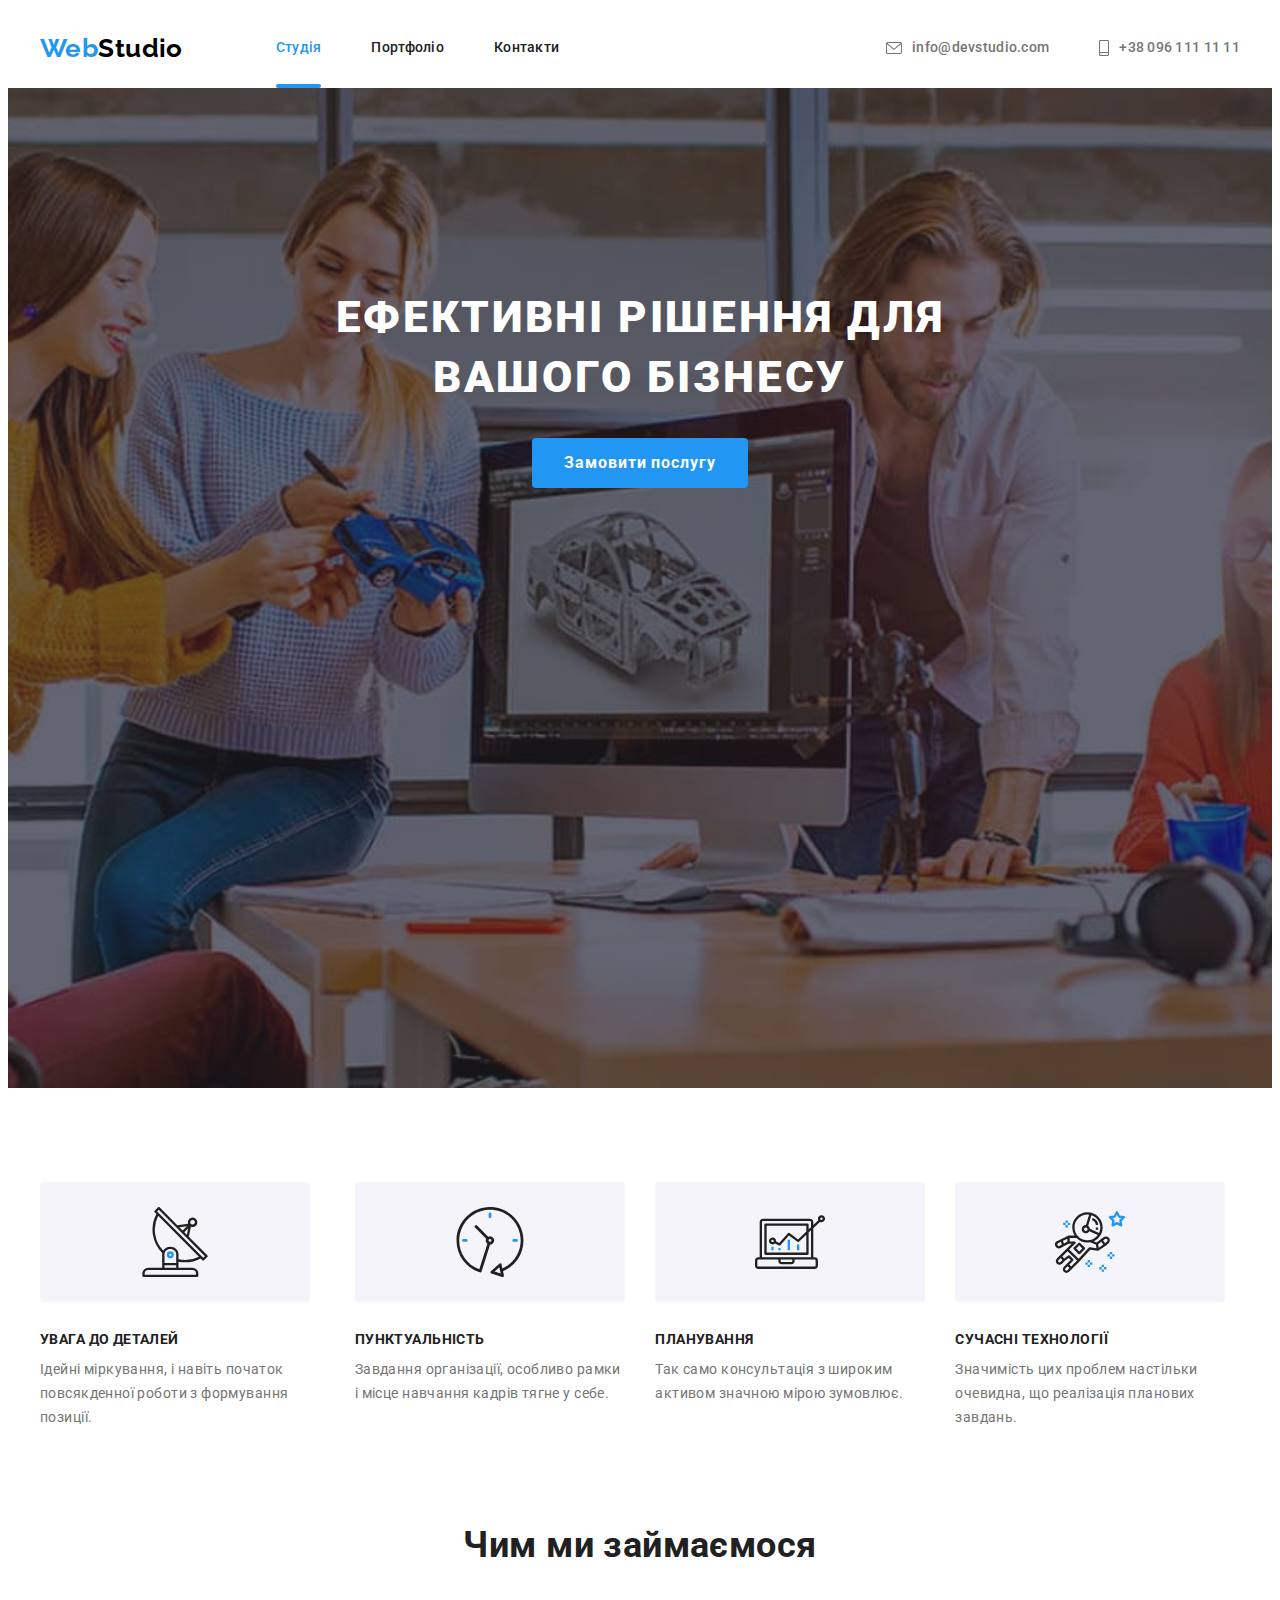
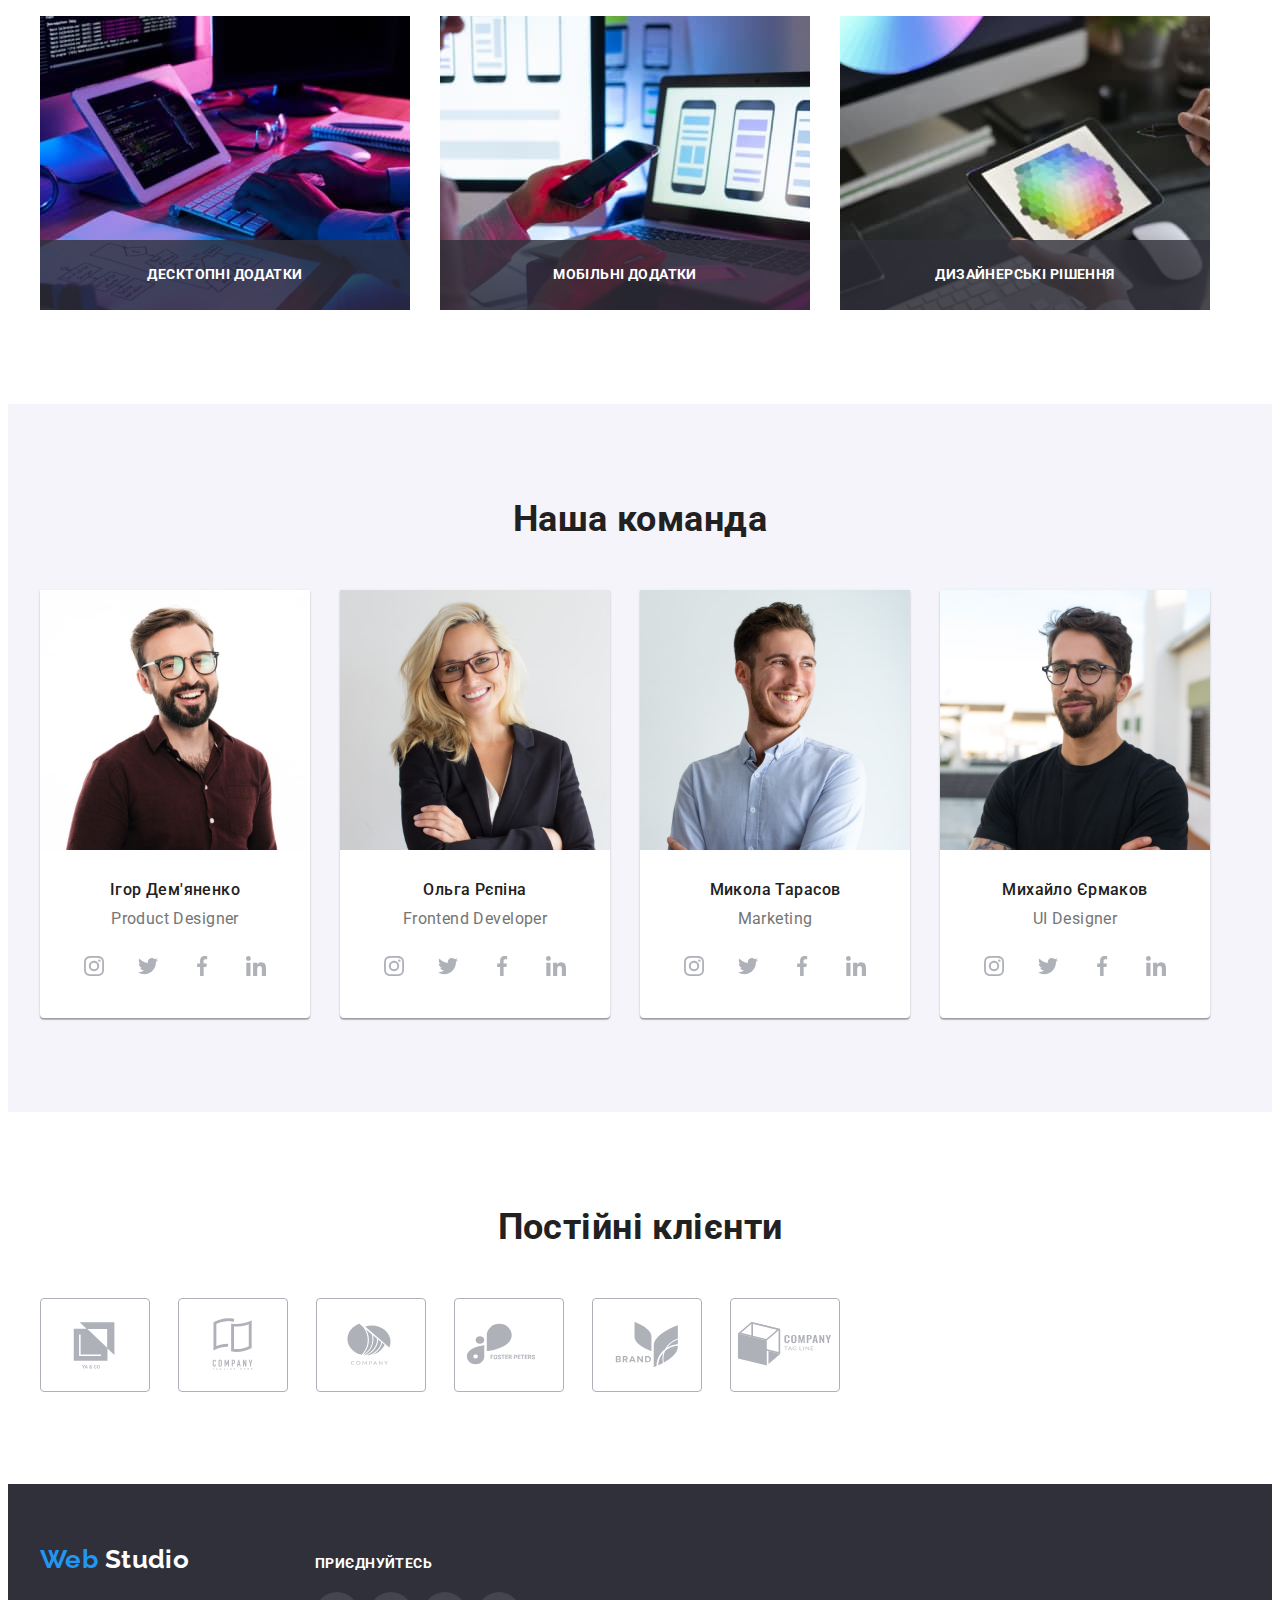
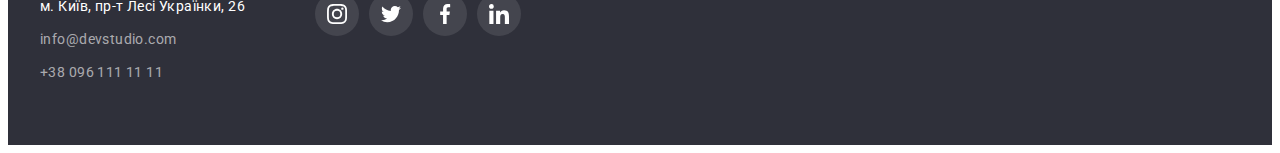
==== index.html @ 70188c2d "Initial commit" ====
<!DOCTYPE html>
<html lang="uk">
	<head>
		<meta charset="UTF-8" />
		<meta http-equiv="X-UA-Compatible" content="IE=edge" />
		<meta name="viewport" content="width=device-width, initial-scale=1.0" />
		<title>Web Studio</title>
		<link rel="preconnect" href="https://fonts.googleapis.com" />
		<link rel="preconnect" href="https://fonts.gstatic.com" crossorigin />
		<link
			href="https://fonts.googleapis.com/css2?family=Raleway:wght@700&family=Roboto:wght@400;500;700;900&display=swap"
			rel="stylesheet"
		/>
		<link
			rel="stylesheet"
			href="https://cdnjs.cloudflare.com/ajax/libs/modern-normalize/1.1.0/modern-normalize.min.css"
			integrity="sha512-wpPYUAdjBVSE4KJnH1VR1HeZfpl1ub8YT/NKx4PuQ5NmX2tKuGu6U/JRp5y+Y8XG2tV+wKQpNHVUX03MfMFn9Q=="
			crossorigin="anonymous"
			referrerpolicy="no-referrer"
		/>
		<link href="./css/styles.css" rel="stylesheet" />
	</head>

	<body class="site-body">
		<header class="header">
			<div class="container">
				<nav class="header-navigation">
					<a class="link header-logo" href="./index.html">
						<span class="logo-accent">Web</span>Studio</a
					>

					<ul class="list header-list">
						<li class="header-item">
							<a class="link header-link current" href="./index.html">Студія</a>
						</li>
						<li class="header-item">
							<a class="link header-link" href="./portfolio.html">Портфоліо</a>
						</li>
						<li class="header-item">
							<a class="link header-link" href="#">Контакти</a>
						</li>
					</ul>
				</nav>

				<ul class="list contacts-list">
					<li class="contacts-item">
						<a class="link header-contacts" href="mailto:info@devstudio.com">
							<svg class="header-icon" width="16" height="12">
								<use class="icon-envelope" href="./images/sprite.svg#envelope"></use>
							</svg>
							info@devstudio.com
						</a>
					</li>
					<li class="contacts-item">
						<a class="link header-contacts" href="tel:+380961111111">
							<svg class="header-icon" width="10" height="16">
								<use class="icon-smartphone" href="./images/sprite.svg#smartphone"></use>
							</svg>
							+38 096 111 11 11
						</a>
					</li>
				</ul>
			</div>
		</header>

		<main>
			<!-- hero -->
			<section class="hero hero-overlay">
				<div class="container">
					<h1 class="hero-title">
						Ефективні рішення для <br />
						вашого бізнесу
					</h1>
					<button class="hero-btn" type="button" data-modal-open>Замовити послугу</button>
				</div>
			</section>

			<!-- features -->
			<section class="section">
				<div class="container">
					<h2 class="section-title visually-hidden">Наші особливості</h2>
					<ul class="list features-list">
						<li class="feature item">
							<div class="icon-wrap">
								<svg class="features-icon" width="70" height="70">
									<use class="icon-antenna" href="./images/sprite.svg#antenna"></use>
								</svg>
							</div>
							<h3 class="features-title">Увага до деталей</h3>
							<p class="features-text">
								Ідейні міркування, і навіть початок повсякденної роботи з формування позиції.
							</p>
						</li>
						<li class="feature item">
							<div class="icon-wrap">
								<svg class="features-icon" width="70" height="70">
									<use class="icon-clock" href="./images/sprite.svg#clock"></use>
								</svg>
							</div>
							<h3 class="features-title">Пунктуальність</h3>
							<p class="features-text">
								Завдання організації, особливо рамки і місце навчання кадрів тягне у себе.
							</p>
						</li>
						<li class="feature item">
							<div class="icon-wrap">
								<svg class="features-icon" width="70" height="70">
									<use class="icon-diagram" href="./images/sprite.svg#diagram"></use>
								</svg>
							</div>
							<h3 class="features-title">Планування</h3>
							<p class="features-text">
								Так само консультація з широким активом значною мірою зумовлює.
							</p>
						</li>
						<li class="feature item">
							<div class="icon-wrap">
								<svg class="features-icon" width="70" height="70">
									<use class="icon-astronaut" href="./images/sprite.svg#astronaut"></use>
								</svg>
							</div>
							<h3 class="features-title">Сучасні технології</h3>
							<p class="features-text">
								Значимість цих проблем настільки очевидна, що реалізація планових завдань.
							</p>
						</li>
					</ul>
				</div>
			</section>

			<!-- what do we do -->
			<section class="section section-services">
				<div class="container">
					<h2 class="section-title">Чим ми займаємося</h2>
					<ul class="list services-list">
						<li class="item services-item">
							<img src="./images/img1.jpg" alt="Програміст працює за комп'ютером" width="370" />
							<p class="services-text">Десктопні додатки</p>
						</li>
						<li class="item services-item">
							<img
								src="./images/img2.jpg"
								alt="Людина тримає телефон у руці і дивиться у ноутбук"
								width="370"
							/>
							<p class="services-text">Мобільні додатки</p>
						</li>
						<li class="item services-item">
							<img
								src="./images/img3.jpg"
								alt="Людина тримає планшет у руці і вибирає колір на палітрі кольорів"
								width="370"
							/>
							<p class="services-text">Дизайнерські рішення</p>
						</li>
					</ul>
				</div>
			</section>

			<!-- our team -->
			<section class="section section-team">
				<div class="container">
					<h2 class="section-title">Наша команда</h2>
					<ul class="list team-cards">
						<li class="item team-card">
							<img src="./images/img4.jpg" alt="Усміхнений хлопець в окулярах" width="270" />
							<div class="card-text">
								<h3 class="card-name">Ігор Дем'яненко</h3>
								<p class="card-description" lang="en">Product Designer</p>
								<ul class="list social-links">
									<li class="social-link-item">
										<a
											class="link team-social-link"
											href=""
											target="_blank"
											rel="noreferrer noopener nofollow"
										>
											<svg class="team-icon" aria-label="Instagram" width="20" height="20">
												<use class="icon-instagram" href="./images/sprite.svg#instagram"></use>
											</svg>
										</a>
									</li>
									<li class="social-link-item">
										<a
											class="link team-social-link"
											href=""
											target="_blank"
											rel="noreferrer noopener nofollow"
										>
											<svg class="team-icon" aria-label="Twitter" width="20" height="20">
												<use class="icon-twitter" href="./images/sprite.svg#twitter"></use>
											</svg>
										</a>
									</li>
									<li class="social-link-item">
										<a
											class="link team-social-link"
											href=""
											target="_blank"
											rel="noreferrer noopener nofollow"
										>
											<svg class="team-icon" aria-label="Facebook" width="20" height="20">
												<use class="icon-facebook" href="./images/sprite.svg#facebook"></use>
											</svg>
										</a>
									</li>
									<li class="social-link-item">
										<a
											class="link team-social-link"
											href=""
											target="_blank"
											rel="noreferrer noopener nofollow"
										>
											<svg class="team-icon" aria-label="LinkedIn" width="20" height="20">
												<use class="icon-linkedin" href="./images/sprite.svg#linkedin"></use>
											</svg>
										</a>
									</li>
								</ul>
							</div>
						</li>

						<li class="item team-card">
							<img src="./images/img5.jpg" alt="Усміхнена дівчина в окулярах" width="270" />
							<div class="card-text">
								<h3 class="card-name">Ольга Рєпіна</h3>
								<p class="card-description" lang="en">Frontend Developer</p>
								<ul class="list social-links">
									<li class="social-link-item">
										<a
											class="link team-social-link"
											href=""
											target="_blank"
											rel="noreferrer noopener nofollow"
										>
											<svg class="team-icon" aria-label="Instagram" width="20" height="20">
												<use class="icon-instagram" href="./images/sprite.svg#instagram"></use>
											</svg>
										</a>
									</li>
									<li class="social-link-item">
										<a
											class="link team-social-link"
											href=""
											target="_blank"
											rel="noreferrer noopener nofollow"
										>
											<svg class="team-icon" aria-label="Twitter" width="20" height="20">
												<use class="icon-twitter" href="./images/sprite.svg#twitter"></use>
											</svg>
										</a>
									</li>
									<li class="social-link-item">
										<a
											class="link team-social-link"
											href=""
											target="_blank"
											rel="noreferrer noopener nofollow"
										>
											<svg class="team-icon" aria-label="Facebook" width="20" height="20">
												<use class="icon-facebook" href="./images/sprite.svg#facebook"></use>
											</svg>
										</a>
									</li>
									<li class="social-link-item">
										<a
											class="link team-social-link"
											href=""
											target="_blank"
											rel="noreferrer noopener nofollow"
										>
											<svg class="team-icon" aria-label="LinkedIn" width="20" height="20">
												<use class="icon-linkedin" href="./images/sprite.svg#linkedin"></use>
											</svg>
										</a>
									</li>
								</ul>
							</div>
						</li>

						<li class="item team-card">
							<img src="./images/img6.jpg" alt="Усміхнений хлопець" width="270" />
							<div class="card-text">
								<h3 class="card-name">Микола Тарасов</h3>
								<p class="card-description" lang="en">Marketing</p>
								<ul class="list social-links">
									<li class="social-link-item">
										<a
											class="link team-social-link"
											href=""
											target="_blank"
											rel="noreferrer noopener nofollow"
										>
											<svg class="team-icon" aria-label="Instagram" width="20" height="20">
												<use class="icon-instagram" href="./images/sprite.svg#instagram"></use>
											</svg>
										</a>
									</li>
									<li class="social-link-item">
										<a
											class="link team-social-link"
											href=""
											target="_blank"
											rel="noreferrer noopener nofollow"
										>
											<svg class="team-icon" aria-label="Twitter" width="20" height="20">
												<use class="icon-twitter" href="./images/sprite.svg#twitter"></use>
											</svg>
										</a>
									</li>
									<li class="social-link-item">
										<a
											class="link team-social-link"
											href=""
											target="_blank"
											rel="noreferrer noopener nofollow"
										>
											<svg class="team-icon" aria-label="Facebook" width="20" height="20">
												<use class="icon-facebook" href="./images/sprite.svg#facebook"></use>
											</svg>
										</a>
									</li>
									<li class="social-link-item">
										<a
											class="link team-social-link"
											href=""
											target="_blank"
											rel="noreferrer noopener nofollow"
										>
											<svg class="team-icon" aria-label="LinkedIn" width="20" height="20">
												<use class="icon-linkedin" href="./images/sprite.svg#linkedin"></use>
											</svg>
										</a>
									</li>
								</ul>
							</div>
						</li>

						<li class="item team-card">
							<img src="./images/img7.jpg" alt="Усміхнений хлопець в окулярах" width="270" />
							<div class="card-text">
								<h3 class="card-name">Михайло Єрмаков</h3>
								<p class="card-description" lang="en">UI Designer</p>
								<ul class="list social-links">
									<li class="social-link-item">
										<a
											class="link team-social-link"
											href=""
											target="_blank"
											rel="noreferrer noopener nofollow"
										>
											<svg class="team-icon" aria-label="Instagram" width="20" height="20">
												<use class="icon-instagram" href="./images/sprite.svg#instagram"></use>
											</svg>
										</a>
									</li>
									<li class="social-link-item">
										<a
											class="link team-social-link"
											href=""
											target="_blank"
											rel="noreferrer noopener nofollow"
										>
											<svg class="team-icon" aria-label="Twitter" width="20" height="20">
												<use class="icon-twitter" href="./images/sprite.svg#twitter"></use>
											</svg>
										</a>
									</li>
									<li class="social-link-item">
										<a
											class="link team-social-link"
											href=""
											target="_blank"
											rel="noreferrer noopener nofollow"
										>
											<svg class="team-icon" aria-label="Facebook" width="20" height="20">
												<use class="icon-facebook" href="./images/sprite.svg#facebook"></use>
											</svg>
										</a>
									</li>
									<li class="social-link-item">
										<a
											class="link team-social-link"
											href=""
											target="_blank"
											rel="noreferrer noopener nofollow"
										>
											<svg class="team-icon" aria-label="LinkedIn" width="20" height="20">
												<use class="icon-linkedin" href="./images/sprite.svg#linkedin"></use>
											</svg>
										</a>
									</li>
								</ul>
							</div>
						</li>
					</ul>
				</div>
			</section>
			<!-- Our clients -->
			<section class="section section-clients">
				<div class="container">
					<h2 class="section-title">Постійні клієнти</h2>
					<ul class="list clients-list">
						<li class="clients-item">
							<a
								class="link clients-link"
								href=""
								target="_blank"
								rel="noreferrer noopener nofollow"
							>
								<svg class="client-icon" aria-label="Логотип компанії" width="106" height="60">
									<use class="icon-logo1" href="./images/sprite.svg#logo1"></use>
								</svg>
							</a>
						</li>
						<li class="clients-item">
							<a
								class="link clients-link"
								href=""
								target="_blank"
								rel="noreferrer noopener nofollow"
							>
								<svg class="client-icon" aria-label="Логотип компанії" width="106" height="60">
									<use class="icon-logo2" href="./images/sprite.svg#logo2"></use>
								</svg>
							</a>
						</li>
						<li class="clients-item">
							<a
								class="link clients-link"
								href=""
								target="_blank"
								rel="noreferrer noopener nofollow"
							>
								<svg class="client-icon" aria-label="Логотип компанії" width="106" height="60">
									<use class="icon-logo3" href="./images/sprite.svg#logo3"></use>
								</svg>
							</a>
						</li>
						<li class="clients-item">
							<a
								class="link clients-link"
								href=""
								target="_blank"
								rel="noreferrer noopener nofollow"
							>
								<svg class="client-icon" aria-label="Логотип компанії" width="106" height="60">
									<use class="icon-logo4" href="./images/sprite.svg#logo4"></use>
								</svg>
							</a>
						</li>
						<li class="clients-item">
							<a
								class="link clients-link"
								href=""
								target="_blank"
								rel="noreferrer noopener nofollow"
							>
								<svg class="client-icon" aria-label="Логотип компанії" width="106" height="60">
									<use class="icon-logo5" href="./images/sprite.svg#logo5"></use>
								</svg>
							</a>
						</li>
						<li class="clients-item">
							<a
								class="link clients-link"
								href=""
								target="_blank"
								rel="noreferrer noopener nofollow"
							>
								<svg class="client-icon" aria-label="Логотип компанії" width="106" height="60">
									<use class="icon-logo6" href="./images/sprite.svg#logo6"></use>
								</svg>
							</a>
						</li>
					</ul>
				</div>
			</section>
		</main>

		<footer class="footer">
			<div class="container footer-container">
				<div class="adress-container">
					<a class="link footer-logo" href="./index.html">
						<span class="logo-accent">Web</span>
						Studio</a
					>
					<address class="footer-address">
						<ul class="list address-list">
							<li class="address-item">
								<a
									class="link address"
									href="https://goo.gl/maps/psdseEe2qWQJ424o6"
									target="_blank"
									rel="noopener noreferrer nofollow"
								>
									м. Київ, пр-т Лесі Українки, 26
								</a>
							</li>
							<li class="address-item">
								<a class="link footer-contacts" href="mailto:info@devstudio.com">
									info@devstudio.com</a
								>
							</li>
							<li class="address-item">
								<a class="link footer-contacts" href="tel:+380961111111">+38 096 111 11 11</a>
							</li>
						</ul>
					</address>
				</div>
				<div class="social-links-container">
					<p class="subscribe-text">Приєднуйтесь</p>
					<ul class="list social-links-list">
						<li class="social-link-item">
							<a
								class="link footer-social-link"
								href=""
								target="_blank"
								rel="noreferrer noopener nofollow"
							>
								<svg class="footer-icon" aria-label="Instagram" width="20" height="20">
									<use class="icon-instagram" href="./images/sprite.svg#instagram"></use>
								</svg>
							</a>
						</li>
						<li class="social-link-item">
							<a
								class="link footer-social-link"
								href=""
								target="_blank"
								rel="noreferrer noopener nofollow"
							>
								<svg class="footer-icon" aria-label="Twitter" width="20" height="20">
									<use class="icon-twitter" href="./images/sprite.svg#twitter"></use>
								</svg>
							</a>
						</li>
						<li class="social-link-item">
							<a
								class="link footer-social-link"
								href=""
								target="_blank"
								rel="noreferrer noopener nofollow"
							>
								<svg class="footer-icon" aria-label="Facebook" width="20" height="20">
									<use class="icon-facebook" href="./images/sprite.svg#facebook"></use>
								</svg>
							</a>
						</li>
						<li class="social-link-item">
							<a
								class="link footer-social-link"
								href=""
								target="_blank"
								rel="noreferrer noopener nofollow"
							>
								<svg class="footer-icon" aria-label="LinkedIn" width="20" height="20">
									<use class="icon-linkedin" href="./images/sprite.svg#linkedin"></use>
								</svg>
							</a>
						</li>
					</ul>
				</div>
			</div>
		</footer>

		<div class="backdrop is-hidden" data-modal>
			<div class="modal">
				<button class="button-close" type="button" data-modal-close>
					<svg class="btn-icon-close" aria-label="Закрити вікно" width="18" height="18">
						<use class="icon-close" href="./images/sprite.svg#close"></use>
					</svg>
				</button>
			</div>
		</div>
		<script src="./js/modal.js"></script>
	</body>
</html>
---- css/styles.css ----
:root {
	--primary-text-color: #757575;
	--title-text-color: #212121;
	--additional-text-color: #ffffff;
	--accent-color: #2196f3;
	--contacs-color: rgba(255, 255, 255, 0.6);
	--header-logo-color: #000000;
	--primary-background-color: #ffffff;
	--secondary-background-color: #f5f4fa;
	--accent-background-color: #2f303a;
	--accent-button-color: #188ce8;
	--header-line-color: #ececec;
	--icons-color: #afb1b8;
	--overlay-hero-color: rgba(47, 48, 58, 0.4);
	--services-thumb-color: rgba(47, 48, 58, 0.8);
	--clients-border-color: #afb1b8;
	--media-background-color: rgba(255, 255, 255, 0.1);

	--modal-background-color: rgba(0, 0, 0, 0.2);
	--modal-btn-border-color: rgba(0, 0, 0, 0.1);

	--portfolio-border-color: #eeeeee;
	--portfolio-overlay-color: rgba(33, 150, 243, 0.9);

	--timing-function: cubic-bezier(0.4, 0, 0.2, 1);
}

body {
	color: var(--primary-text-color);

	font-family: 'Roboto', sans-serif;
	font-size: 14px;
	letter-spacing: 0.03em;

	background-color: var(--primary-background-color);
}

p,
h1,
h2,
h3,
h4,
h5,
h6 {
	margin: 0;
}

img {
	display: block;
	max-width: 100%;
	height: auto;
}

button {
	display: block;
	cursor: pointer;
	border: none;
	border-radius: 4px;
}

.container {
	width: 1200px;
	padding-right: 15px;
	padding-left: 15px;
	margin: 0 auto;
}

.section {
	padding-top: 94px;
	padding-bottom: 94px;
}

.footer-address {
	font-style: normal;
}

.list {
	list-style: none;
	padding-left: 0;
	margin: 0;
}

.link {
	text-decoration: none;
}

/* ------------------HEADER----------------- */
header > .container {
	display: flex;
	align-items: center;
}

.header-navigation {
	display: flex;
	align-items: center;
}

/* -------------------LOGO------------------ */
.header-logo {
	color: var(--header-logo-color);

	font-family: 'Raleway', sans-serif;
	font-weight: 700;
	font-size: 26px;
	line-height: 1.19;
}

.logo-accent {
	color: var(--accent-color);
}

/* -------------MAIN NAVIGATION------------- */
.header-list {
	display: flex;
	margin-left: 93px;
}

.header-item + .header-item {
	margin-left: 50px;
}

.header-link {
	position: relative;
	display: block;
	padding-top: 32px;
	padding-bottom: 32px;

	color: var(--title-text-color);

	font-weight: 500;
	font-size: 14px;
	line-height: 1.14;
	letter-spacing: 0.02em;

	transition-property: color;
	transition-duration: 250ms;
	transition-timing-function: var(--timing-function);
}

.header-link::after {
	position: absolute;
	left: 0;
	bottom: 0;

	display: inline-block;
	content: '';
	width: 100%;
	height: 4px;
	background-color: var(--accent-color);
	border-radius: 2px;

	transform: scaleX(0);
	transition-property: transform;
	transition-duration: 250ms;
	transition-timing-function: var(--timing-function);
}

.header-link:hover:after,
.header-link:focus:after {
	transform: scaleX(1);
}

.current::after {
	position: absolute;
	bottom: 0;

	display: inline-block;
	content: '';
	width: 100%;
	height: 4px;
	background-color: var(--accent-color);
	border-radius: 2px;

	transform: scaleX(1);
}

.header-link:hover,
.header-link:focus,
.current {
	color: var(--accent-color);
}

/* --------------CONTACT LIST--------------- */
.contacts-list {
	display: flex;
	margin-right: 0;
	margin-left: auto;
}

.contacts-item + .contacts-item {
	margin-left: 50px;
}

.header-contacts {
	display: flex;
	align-items: center;

	color: var(--primary-text-color);

	font-weight: 500;
	font-size: 14px;
	line-height: 1.14;
	letter-spacing: 0.02em;

	transition-property: color;
	transition-duration: 250ms;
	transition-timing-function: var(--timing-function);
}

.header-contacts:hover,
.header-contacts:focus {
	color: var(--accent-color);
}

.header-icon {
	margin-right: 10px;
	fill: currentColor;
}

/* -------------------MAIN------------------ */
/* -------------------HERO------------------ */
.hero {
	padding-top: 200px;
	padding-bottom: 200px;

	background-color: var(--accent-background-color);

	text-align: center;
}

.hero-overlay {
	max-width: 1600px;
	height: 600px;
	margin-right: auto;
	margin-left: auto;
	background-image: linear-gradient(var(--overlay-hero-color), var(--overlay-hero-color)),
		url(../images/bgd-image.jpg);
	background-repeat: no-repeat;
	background-position: center;
	background-size: cover;
}

.hero-title {
	margin: 0 auto;
	margin-bottom: 30px;

	color: var(--additional-text-color);

	font-weight: 900;
	font-size: 44px;
	line-height: 1.36;
	letter-spacing: 0.06em;
	text-transform: uppercase;
}

.hero-btn {
	padding: 10px 32px;
	margin: 0 auto;

	color: var(--additional-text-color);

	font-family: inherit;
	font-weight: 700;
	font-size: 16px;
	line-height: 1.87;
	letter-spacing: 0.06em;

	background-color: var(--accent-color);

	transition-property: background-color;
	transition-duration: 250ms;
	transition-timing-function: var(--timing-function);
}

.hero-btn:hover,
.hero-btn:focus {
	background-color: var(--accent-button-color);
}

/* -----------------SECTIONS---------------- */

.section-title {
	margin-bottom: 50px;

	color: var(--title-text-color);

	font-weight: 700;
	font-size: 36px;
	line-height: 1.17;
	text-align: center;
}

.item + .item {
	margin-left: 30px;
}

/* -----------------FEATURES---------------- */
.visually-hidden {
	position: absolute;
	white-space: nowrap;
	width: 1px;
	height: 1px;
	overflow: hidden;
	border: 0;
	padding: 0;
	clip: rect(0 0 0 0);
	clip-path: inset(50%);
	margin: -1px;
}

.features-list {
	display: flex;
}

.icon-wrap {
	display: flex;
	justify-content: center;
	align-items: center;
	width: 270px;
	height: 120px;
	margin-bottom: 30px;
	border-radius: 4px;
	background-color: var(--secondary-background-color);
}

.features-title {
	margin-bottom: 10px;

	color: var(--title-text-color);

	font-weight: 700;
	font-size: 14px;
	line-height: 1.14;
	text-transform: uppercase;
}

.features-text {
	font-size: 14px;
	line-height: 1.71;
}

/* --------------WHAT DO WE DO-------------- */
.section-services {
	padding-top: 0;
}

.services-list {
	display: flex;
}

.services-item {
	position: relative;
}

.services-text {
	position: absolute;
	display: flex;
	justify-content: center;
	align-items: center;
	bottom: 0;

	width: 100%;
	height: 70px;
	background-color: var(--services-thumb-color);

	font-weight: 700;
	line-height: 1.14;
	text-transform: uppercase;

	color: var(--additional-text-color);
}

/* -----------------OUR TEAM---------------- */
.section-team {
	background-color: var(--secondary-background-color);
}

.team-cards {
	display: flex;
}

.team-card {
	box-shadow: 0px 1px 3px rgba(0, 0, 0, 0.12), 0px 1px 1px rgba(0, 0, 0, 0.14),
		0px 2px 1px rgba(0, 0, 0, 0.2);
	border-radius: 0px 0px 4px 4px;
	width: 270px;

	background-color: var(--primary-background-color);
}

.card-text {
	padding-top: 30px;
	padding-bottom: 30px;
}

.card-name {
	margin-bottom: 10px;

	color: var(--title-text-color);

	font-weight: 500;
	font-size: 16px;
	line-height: 1.19;
	text-align: center;
}

.card-description {
	margin-bottom: 16px;

	font-size: 16px;
	line-height: 1.19;
	text-align: center;
}

.social-links {
	display: flex;
	justify-content: center;
	gap: 10px;
}

.social-link-item {
	width: 44px;
	height: 44px;
}

.team-social-link {
	display: flex;
	justify-content: center;
	align-items: center;
	width: 100%;
	height: 100%;
	border-radius: 50%;

	fill: var(--icons-color);

	transition-property: background-color, fill;
	transition-duration: 250ms, 250ms;
	transition-timing-function: var(--timing-function), var(--timing-function);
}

.team-social-link:hover,
.team-social-link:focus {
	background-color: var(--accent-color);
	fill: var(--additional-text-color);
}

/* ---------------OUR CLIENTS--------------- */
.clients-list {
	display: flex;
	gap: 30px;
}

.clients-item {
	width: calc((100%-150px) / 6);
	height: 92px;
}

.clients-link {
	display: flex;
	justify-content: center;
	align-items: center;
	width: 100%;
	height: 100%;
	border: 1px solid var(--clients-border-color);
	border-radius: 4px;

	fill: var(--icons-color);

	transition-property: border-color, fill;
	transition-duration: 250ms, 250ms;
	transition-timing-function: var(--timing-function), var(--timing-function);
}

.clients-link:hover,
.clients-link:focus {
	border-color: var(--accent-color);

	fill: var(--accent-color);
}

/* ------------------FOOTER----------------- */
.footer {
	padding-top: 60px;
	padding-bottom: 60px;
	background-color: var(--accent-background-color);
}

.footer-container {
	display: flex;
	align-items: baseline;
}

.adress-container {
	margin-right: 70px;
}

.footer-logo {
	display: block;
	margin-bottom: 20px;

	color: var(--additional-text-color);

	font-family: 'Raleway', sans-serif;
	font-weight: 700;
	font-size: 26px;
	line-height: 1.19;
}

.address-item:not(:last-child) {
	margin-bottom: 9px;
}

.address {
	color: var(--additional-text-color);

	font-size: 14px;
	line-height: 1.71;
}

.footer-contacts {
	color: var(--contacs-color);

	font-size: 14px;
	line-height: 1.71;

	transition-property: color;
	transition-duration: 250ms;
	transition-timing-function: var(--timing-function);
}

.footer-contacts:hover,
.footer-contacts:focus {
	color: var(--accent-color);
}

.subscribe-text {
	margin-bottom: 20px;

	font-weight: 700;
	line-height: 1.14;
	text-transform: uppercase;

	color: var(--additional-text-color);
}

.social-links-list {
	display: flex;
	gap: 10px;
}

.footer-social-link {
	display: flex;
	justify-content: center;
	align-items: center;
	width: 100%;
	height: 100%;
	border-radius: 50%;
	background-color: var(--media-background-color);

	fill: var(--additional-text-color);

	transition-property: background-color;
	transition-duration: 250ms;
	transition-timing-function: var(--timing-function);
}

.footer-social-link:hover,
.footer-social-link:focus {
	background-color: var(--accent-color);
}

/* ---------------MODAL WINDOW------------- */
.backdrop {
	position: fixed;
	top: 0;
	left: 0;

	width: 100%;
	height: 100%;
	background-color: var(--modal-background-color);

	opacity: 1;
	visibility: visible;
	transition-property: opacity, visibility;
	transition-duration: 250ms, 250ms;
	transition-timing-function: var(--timing-function), var(--timing-function);
}

.backdrop.is-hidden {
	opacity: 0;
	pointer-events: none;
	visibility: hidden;
}

.modal {
	position: absolute;
	top: 50%;
	left: 50%;
	padding: 8px;
	transform: translate(-50%, -50%) scale(1);

	min-width: 528px;
	min-height: 581px;

	background-color: var(--primary-background-color);
	box-shadow: 0px 1px 3px rgba(0, 0, 0, 0.12), 0px 1px 1px rgba(0, 0, 0, 0.14),
		0px 2px 1px rgba(0, 0, 0, 0.2);
	border-radius: 4px;

	transition-property: transform;
	transition-duration: 250ms;
	transition-timing-function: var(--timing-function);
}

.backdrop.is-hidden .modal {
	transform: translate(-50%, -50%) scale(0.9);
}

.button-close {
	position: absolute;
	top: 8px;
	right: 8px;
	display: flex;
	justify-content: center;
	align-items: center;

	width: 30px;
	height: 30px;

	background-color: transparent;
	border: 1px solid var(--modal-btn-border-color);
	border-radius: 50%;
}

/* -----------------PORTFOLIO--------------- */
/* ------------------HEADER----------------- */
.portfolio-header {
	border-bottom: 1px solid var(--header-line-color);
}

/* -------------------MAIN------------------ */
.filters-list {
	display: flex;
	justify-content: center;
	margin-bottom: 50px;
}

.filter + .filter {
	margin-left: 8px;
}

.filter-btn {
	padding: 6px 22px;
	background-color: var(--secondary-background-color);

	color: var(--title-text-color);

	font-family: inherit;
	font-weight: 500;
	font-size: 16px;
	line-height: 1.63;
	text-align: center;
	letter-spacing: 0.03em;

	transition-property: box-shadow, background-color, color;
	transition-duration: 250ms, 250ms, 250ms;
	transition-timing-function: var(--timing-function), var(--timing-function), var(--timing-function);
}

.filter-btn:hover,
.filter-btn:focus {
	box-shadow: 0px 3px 1px rgba(0, 0, 0, 0.1), 0px 1px 2px rgba(0, 0, 0, 0.08),
		0px 2px 2px rgba(0, 0, 0, 0.12);
	background-color: var(--accent-color);

	color: var(--additional-text-color);
}

.projects-list {
	display: flex;
	flex-wrap: wrap;
}

.project-item {
	margin-right: 30px;
	margin-bottom: 30px;
	width: calc((100% - 60px) / 3);

	background-color: var(--primary-background-color);
}

.project-item:nth-child(3n) {
	margin-right: 0px;
}

.project-item:nth-last-child(-n + 3) {
	margin-bottom: 0;
}

.project-link {
	display: block;

	transition-property: box-shadow;
	transition-duration: 250ms;
	transition-timing-function: var(--timing-function);
}

.project-link:hover,
.project-link:focus {
	box-shadow: 0px 1px 1px rgba(0, 0, 0, 0.12), 0px 4px 4px rgba(0, 0, 0, 0.06),
		1px 4px 6px rgba(0, 0, 0, 0.16);
}

.project-thumb {
	position: relative;

	overflow: hidden;
}

.project-overlay {
	position: absolute;
	top: 0;
	left: 0;

	width: 100%;
	height: 100%;

	background-color: var(--portfolio-overlay-color);

	transform: translateY(100%);
	transition-property: transform;
	transition-duration: 250ms;
	transition-timing-function: var(--timing-function);
}

.overlay-text {
	position: absolute;
	top: 50%;
	left: 50%;
	transform: translate(-50%, -50%);

	width: 322px;

	font-weight: 400;
	font-size: 18px;
	line-height: 1.56;
	color: var(--additional-text-color);
}

.project-link:hover .project-overlay,
.project-link:focus .project-overlay {
	transform: translateY(0);
}

.about-project {
	padding: 20px 24px;
	border: 1px solid var(--portfolio-border-color);
	border-top: none;
}

.project-title {
	margin-bottom: 4px;

	color: var(--title-text-color);

	font-weight: 700;
	font-size: 18px;
	line-height: 2;
	letter-spacing: 0.06em;
}

.project-category {
	color: var(--primary-text-color);

	font-size: 16px;
	line-height: 1.88;
}
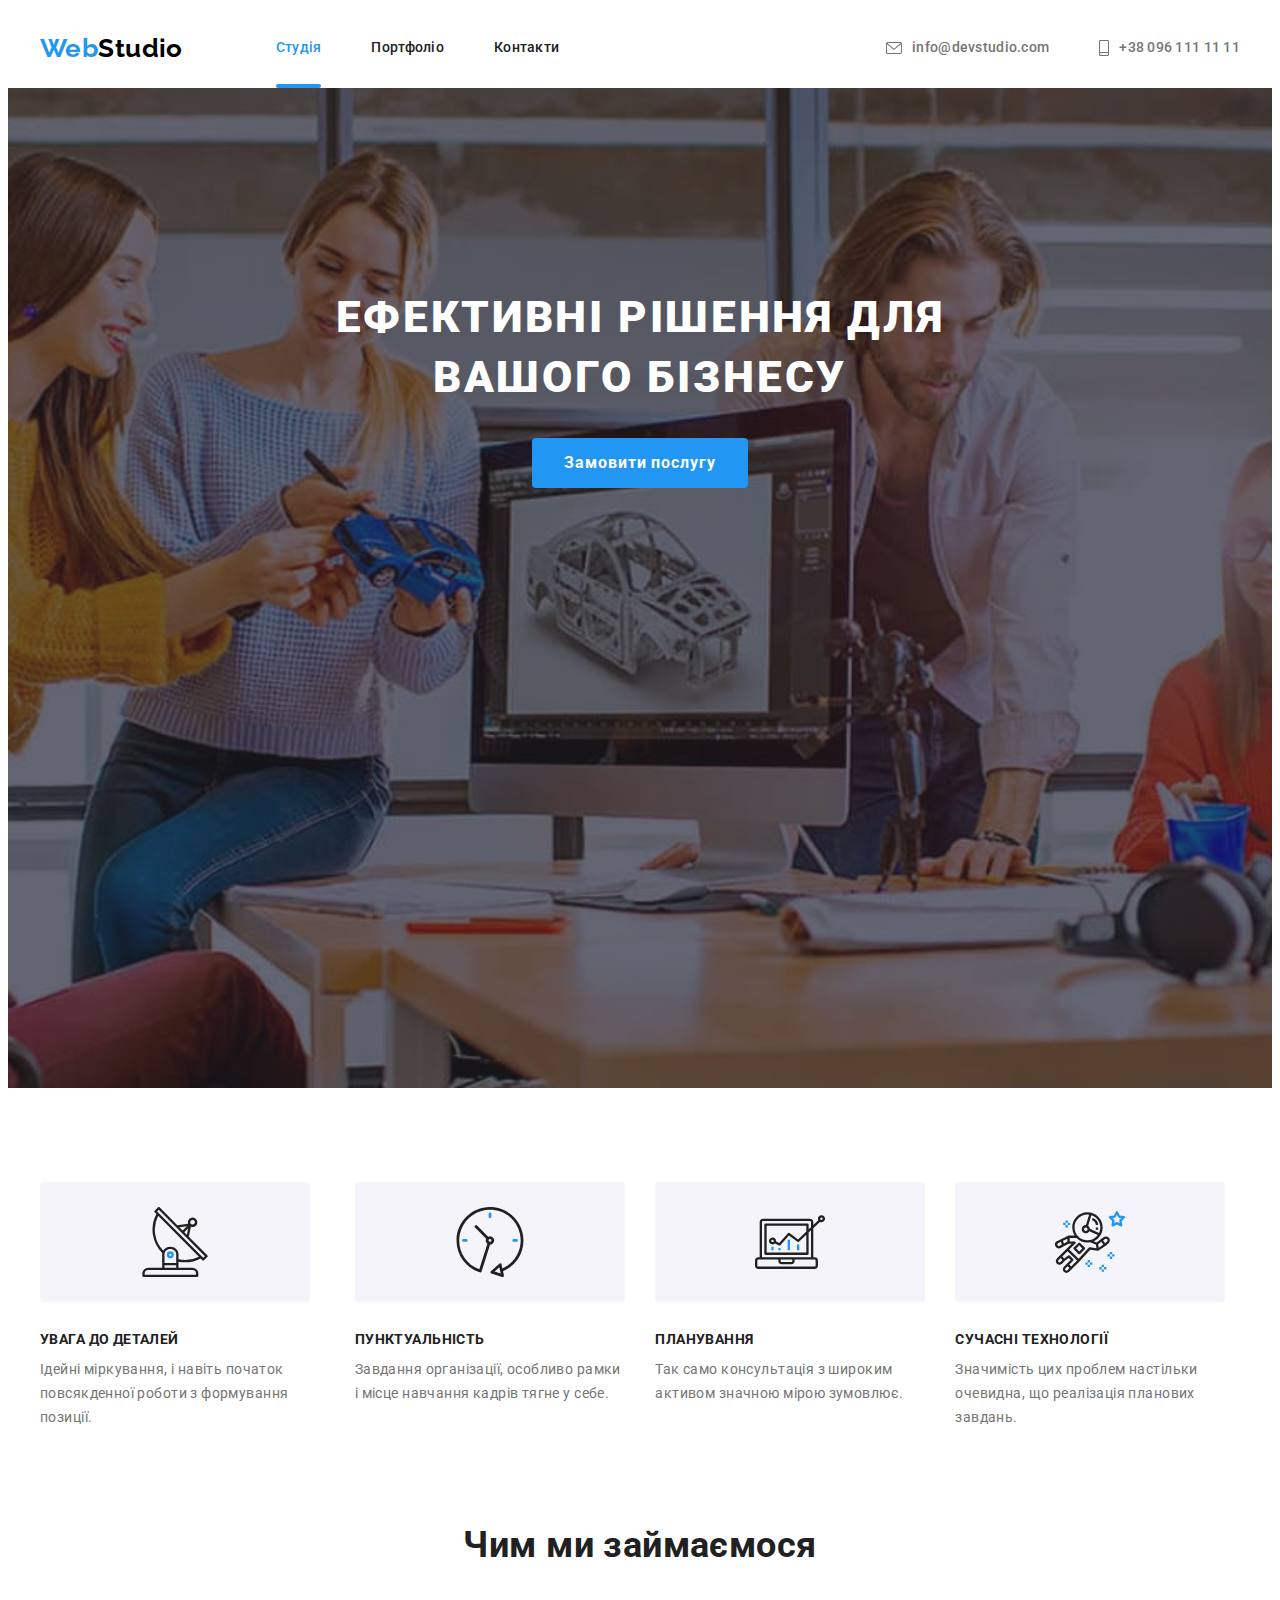
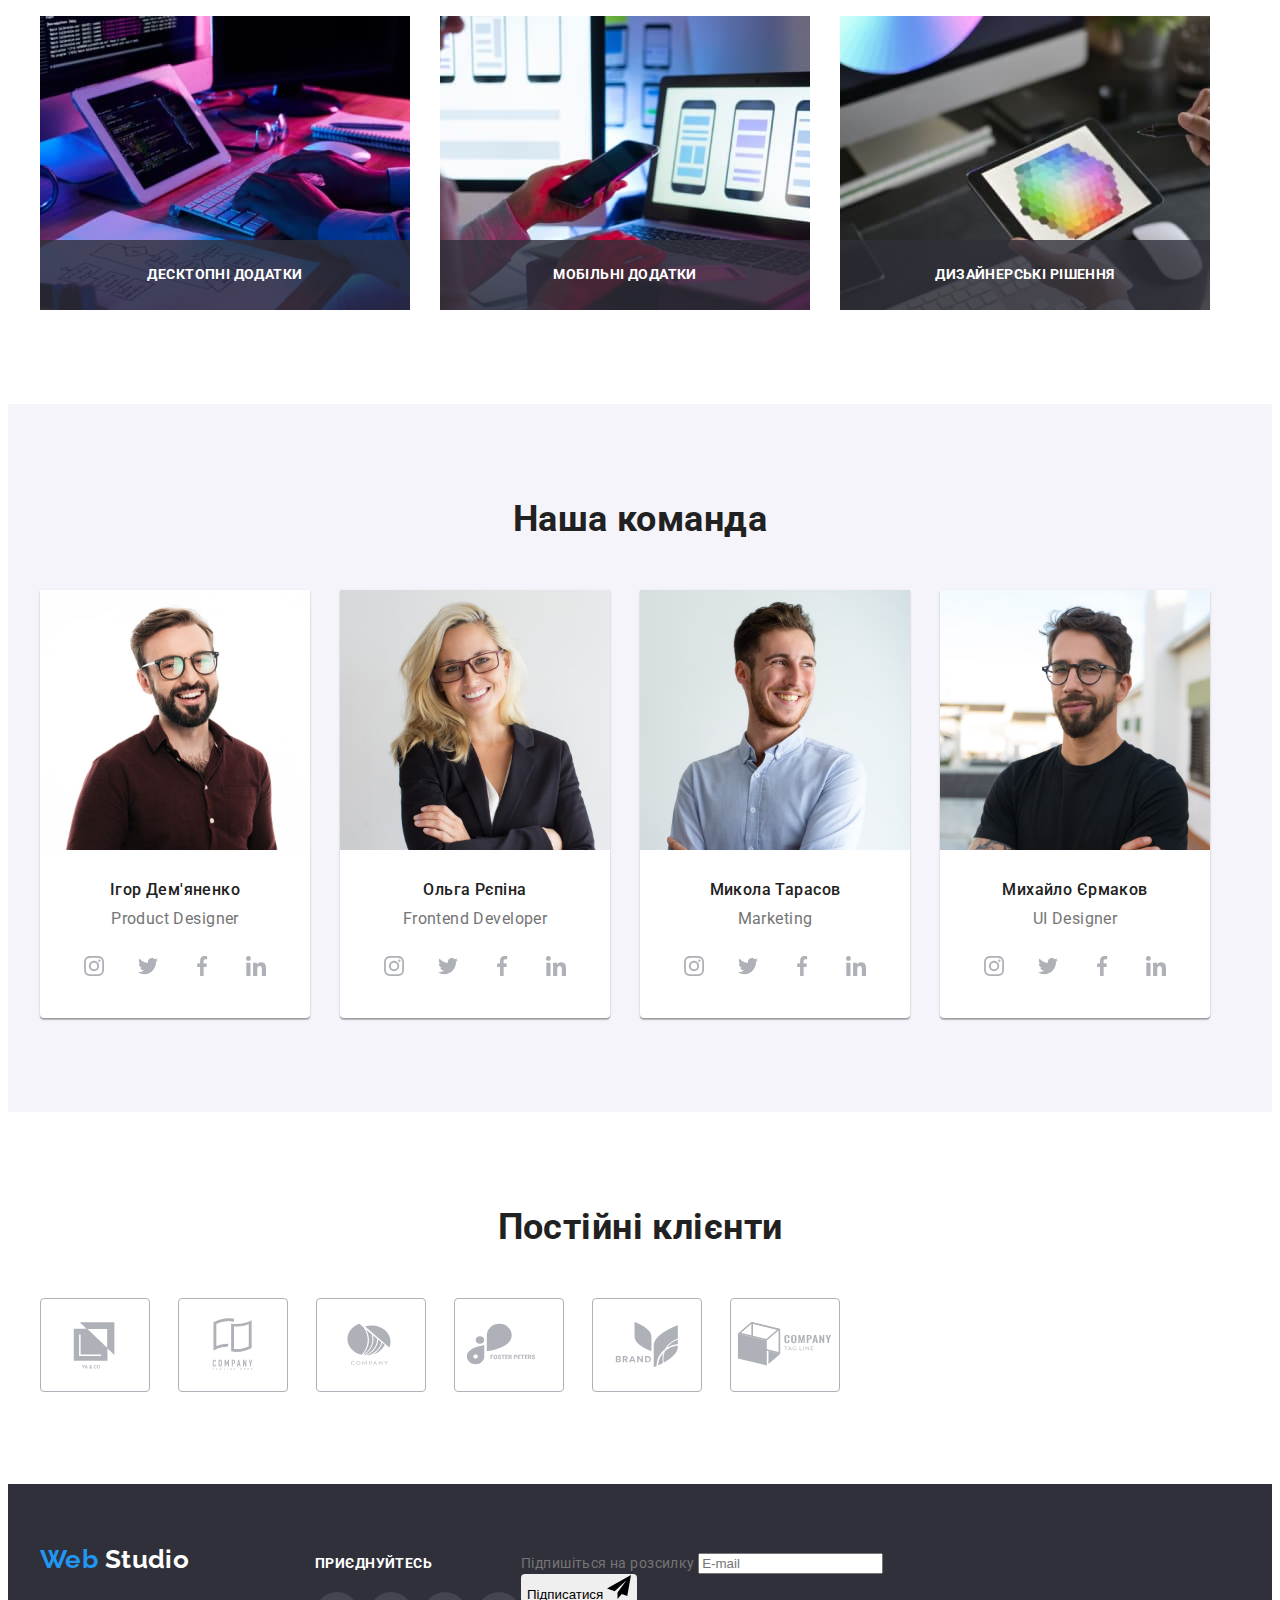
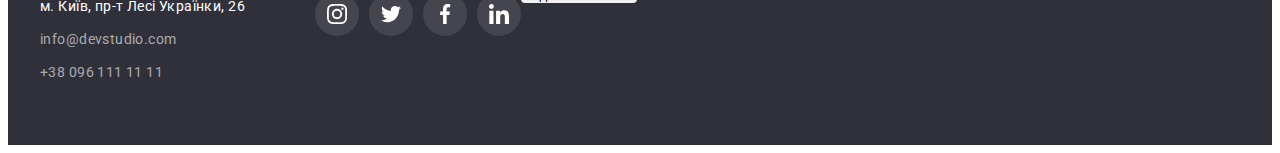
==== commit 222be739: "Add the forms to the footer and modal window" ====
--- a/index.html
+++ b/index.html
@@ -396,6 +396,7 @@
 					</ul>
 				</div>
 			</section>
+
 			<!-- Our clients -->
 			<section class="section section-clients">
 				<div class="container">
@@ -509,7 +510,7 @@
 					</address>
 				</div>
 				<div class="social-links-container">
-					<p class="subscribe-text">Приєднуйтесь</p>
+					<p class="footer-titles subscribe-text">Приєднуйтесь</p>
 					<ul class="list social-links-list">
 						<li class="social-link-item">
 							<a
@@ -560,6 +561,30 @@
 							</a>
 						</li>
 					</ul>
+				</div>
+				<div class="form-container">
+					<!-- <p class="footer-titles form-title">Підпишіться на розсилку</p> -->
+					<form class="footer-form">
+						<div class="footer-field">
+							<label for="footer-user-email"
+								><span class="footer-titles footer-label-text">Підпишіться на розсилку</span></label
+							>
+							<input
+								class="footer-input"
+								name="user-email"
+								type="email"
+								placeholder="E-mail"
+								id="footer-user-email"
+								required
+							/>
+						</div>
+						<button class="footer-submit" type="submit">
+							Підписатися
+							<svg class="footer-submit-icon" width="24" height="24">
+								<use class="icon-send" href="./images/sprite.svg#icon-send"></use>
+							</svg>
+						</button>
+					</form>
 				</div>
 			</div>
 		</footer>
@@ -571,6 +596,69 @@
 						<use class="icon-close" href="./images/sprite.svg#close"></use>
 					</svg>
 				</button>
+				<p class="modal-title">Залиште свої дані, ми вам передзвонимо</p>
+				<form class="modal-form">
+					<div class="modal-field">
+						<label class="input-label" for="user-name">
+							<span class="label-text">Ім'я</span>
+						</label>
+						<div class="input-wrap">
+							<input
+								class="modal-input"
+								name="user-name"
+								type="text"
+								maxlength="25"
+								id="user-name"
+								required
+							/>
+							<svg class="modal-input-icon" width="18" height="18">
+								<use class="icon-person" href="./images/sprite.svg#modal-person"></use>
+							</svg>
+						</div>
+					</div>
+					<div class="modal-field">
+						<label class="input-label" for="user-tel">
+							<span class="label-text">Телефон</span>
+						</label>
+						<div class="input-wrap">
+							<input
+								class="modal-input"
+								name="user-tel"
+								type="tel"
+								minlength="10"
+								maxlength="13"
+								id="user-tel"
+								required
+							/>
+							<svg class="modal-input-icon" width="18" height="18">
+								<use class="icon-phone" href="./images/sprite.svg#modal-phone"></use>
+							</svg>
+						</div>
+					</div>
+					<div class="modal-field">
+						<label class="input-label" for="user-email">
+							<span class="label-text">Пошта</span>
+						</label>
+						<div class="input-wrap">
+							<input class="modal-input" name="user-email" type="email" id="user-email" />
+							<svg class="modal-input-icon" width="18" height="18">
+								<use class="icon-email" href="./images/sprite.svg#modal-email"></use>
+							</svg>
+						</div>
+					</div>
+					<div class="modal-field">
+						<label class="textarea-label" for="user-comment">
+							<span class="label-text">Коментар</span>
+						</label>
+						<textarea
+							class="modal-textarea"
+							name="user-comment"
+							id="user-comment"
+							placeholder="Введіть текст"
+						></textarea>
+					</div>
+					<button class="modal-submit" type="submit">Відправити</button>
+				</form>
 			</div>
 		</div>
 		<script src="./js/modal.js"></script>
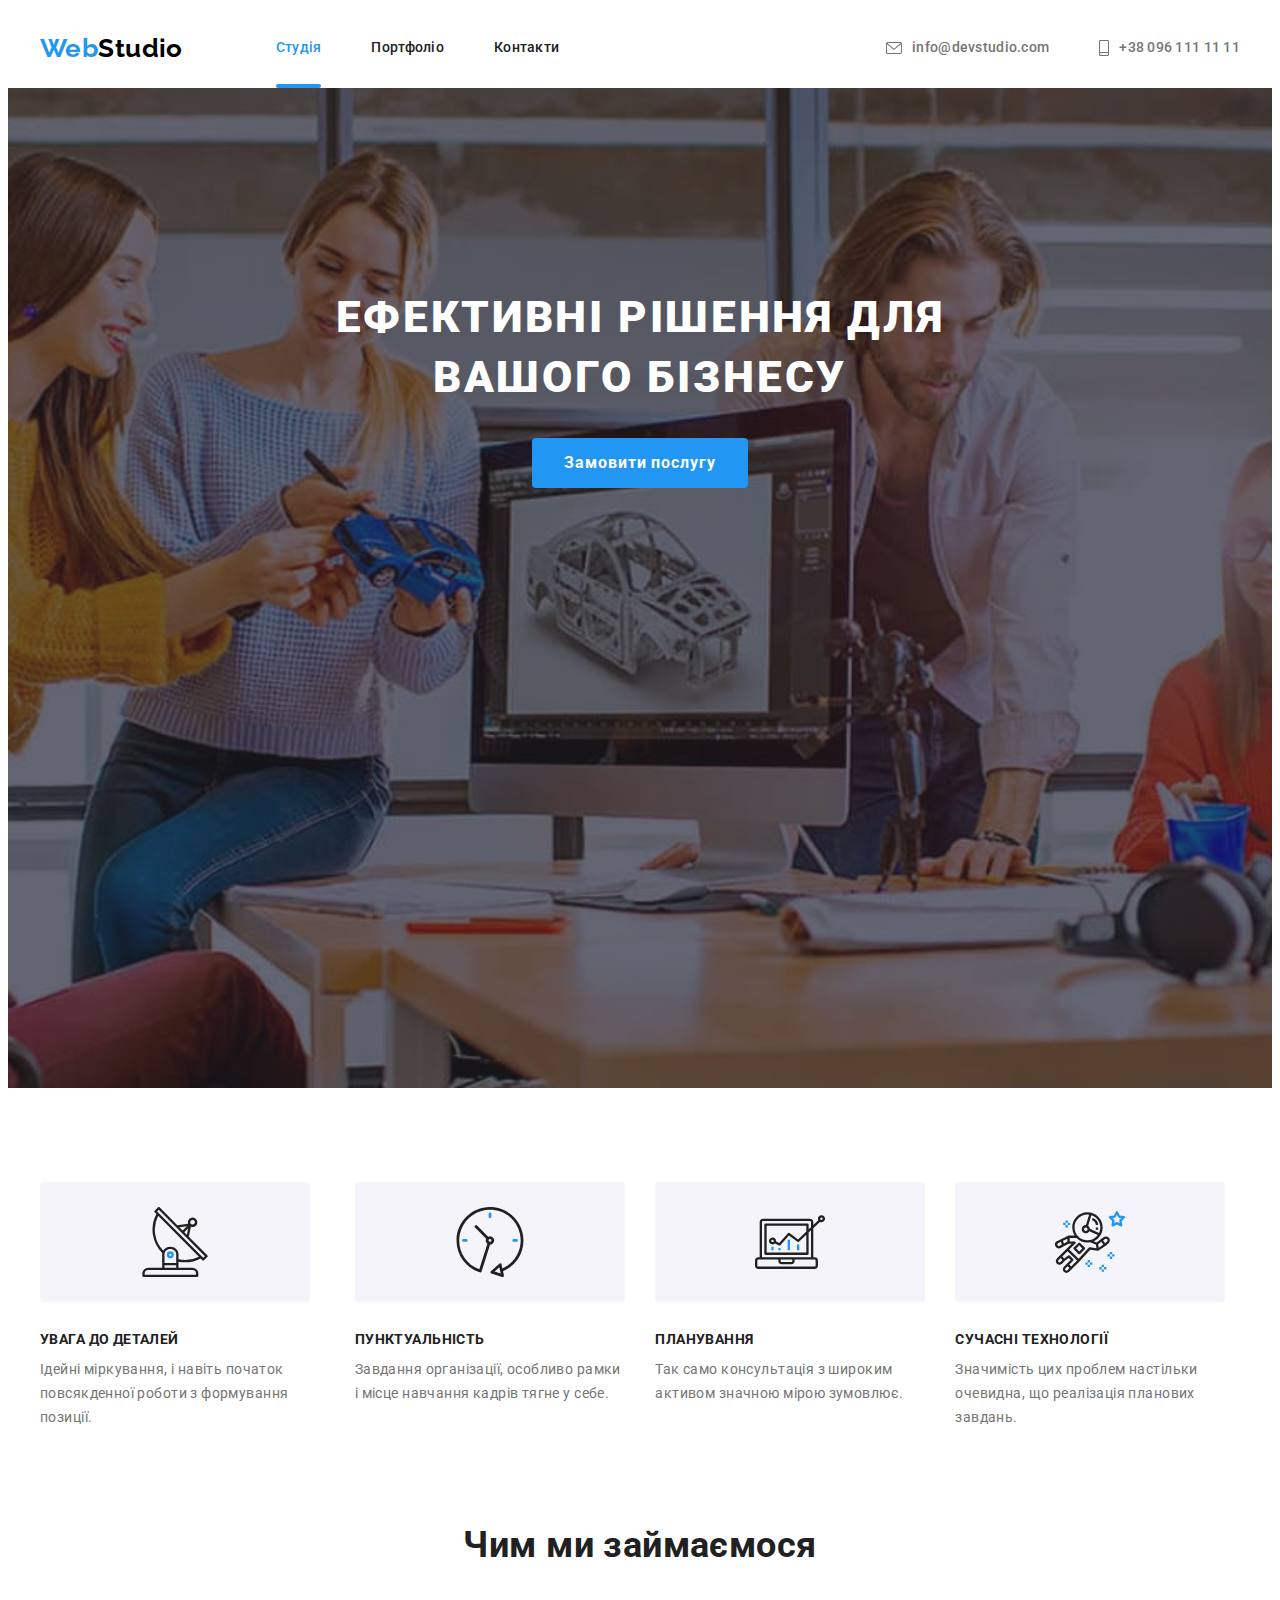
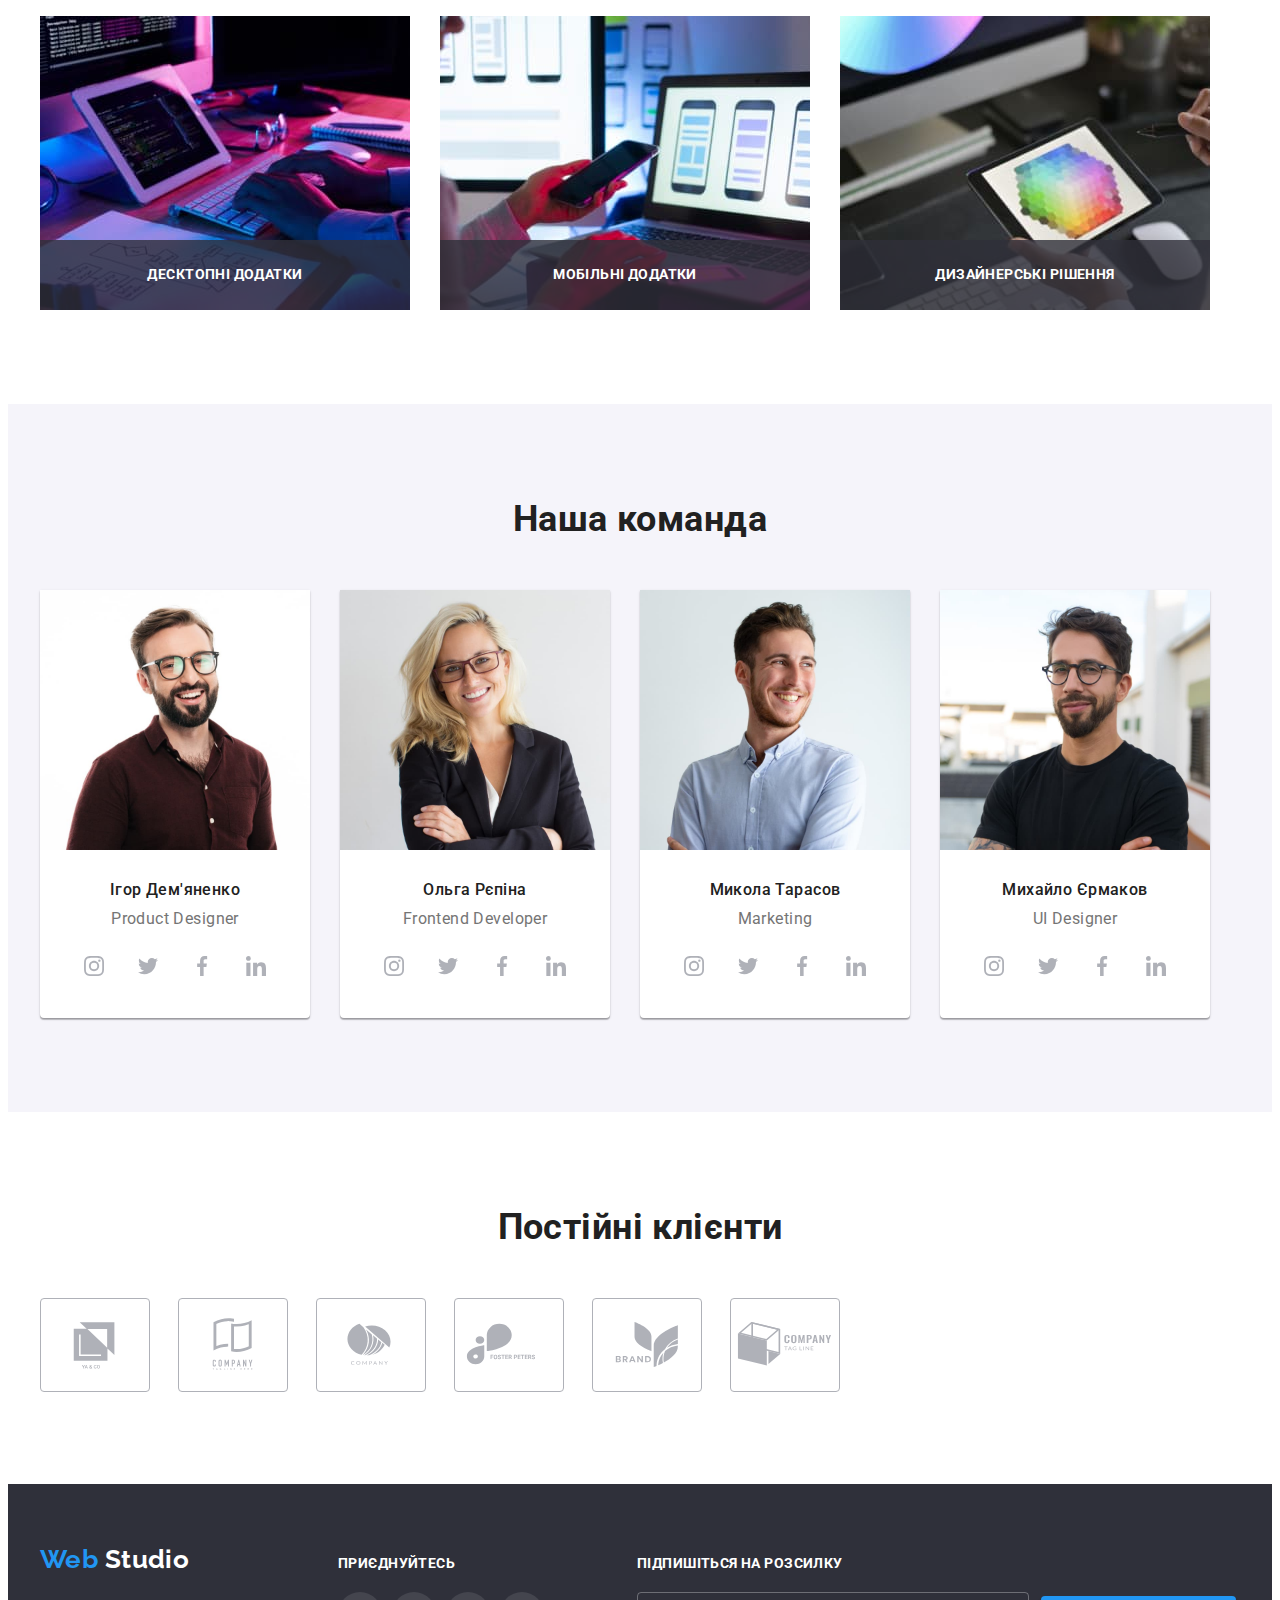
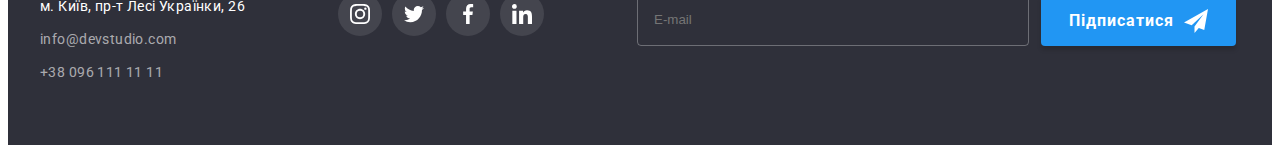
==== commit 60aa6cdd: "Add modal-checkbox" ====
--- a/index.html
+++ b/index.html
@@ -657,6 +657,20 @@
 							placeholder="Введіть текст"
 						></textarea>
 					</div>
+					<div class="modal-checkbox-field">
+						<input
+							class="input-check visually-hidden"
+							type="checkbox"
+							name="privacy"
+							id="privacy"
+						/>
+						<label class="label-check" for="privacy"
+							><span class="icon-checkbox"
+								><svg class="modal-check-icon" width="16" height="15">
+									<use class="icon-check" href="./images/sprite.svg#icon-check"></use></svg></span
+							>Погоджуюся з розсилкою та приймаю Умови договору</label
+						>
+					</div>
 					<button class="modal-submit" type="submit">Відправити</button>
 				</form>
 			</div>
--- a/css/styles.css
+++ b/css/styles.css
@@ -15,9 +15,12 @@
 	--services-thumb-color: rgba(47, 48, 58, 0.8);
 	--clients-border-color: #afb1b8;
 	--media-background-color: rgba(255, 255, 255, 0.1);
+	--footer-input-border-color: rgba(255, 255, 255, 0.3);
 
 	--modal-background-color: rgba(0, 0, 0, 0.2);
 	--modal-btn-border-color: rgba(0, 0, 0, 0.1);
+	--modal-input-border-color: rgba(33, 33, 33, 0.2);
+	--modal-textarea-color: rgba(117, 117, 117, 0.5);
 
 	--portfolio-border-color: #eeeeee;
 	--portfolio-overlay-color: rgba(33, 150, 243, 0.9);
@@ -53,6 +56,10 @@
 
 button {
 	display: block;
+
+	font-family: inherit;
+	font-size: 16px;
+
 	cursor: pointer;
 	border: none;
 	border-radius: 4px;
@@ -259,9 +266,7 @@
 
 	color: var(--additional-text-color);
 
-	font-family: inherit;
-	font-weight: 700;
-	font-size: 16px;
+	font-weight: 700;
 	line-height: 1.87;
 	letter-spacing: 0.06em;
 
@@ -490,8 +495,9 @@
 	align-items: baseline;
 }
 
-.adress-container {
-	margin-right: 70px;
+.adress-container,
+.social-links-container {
+	margin-right: 93px;
 }
 
 .footer-logo {
@@ -533,7 +539,7 @@
 	color: var(--accent-color);
 }
 
-.subscribe-text {
+.footer-titles {
 	margin-bottom: 20px;
 
 	font-weight: 700;
@@ -569,6 +575,63 @@
 	background-color: var(--accent-color);
 }
 
+.footer-form {
+	display: flex;
+	align-items: flex-end;
+	gap: 12px;
+}
+
+.footer-label-text {
+	display: block;
+}
+
+.footer-input {
+	padding-right: 16px;
+	padding-left: 16px;
+	width: 358px;
+	height: 50px;
+
+	color: var(--additional-text-color);
+
+	background-color: transparent;
+	border: 1px solid var(--footer-input-border-color);
+	border-radius: 4px;
+	outline: transparent;
+}
+
+/* .footer-input:focus {
+	border-color: var(--accent-color);
+} */
+
+.footer-submit {
+	display: flex;
+	align-items: center;
+	padding: 10px 28px;
+
+	font-weight: 700;
+	line-height: 1.88;
+	letter-spacing: 0.06em;
+	color: var(--additional-text-color);
+
+	background-color: var(--accent-color);
+	box-shadow: 0px 4px 4px rgba(0, 0, 0, 0.15);
+
+	transition-property: background-color;
+	transition-duration: 250ms;
+	transition-timing-function: var(--timing-function);
+}
+
+.footer-submit-icon {
+	margin-left: 10px;
+
+	fill: currentColor;
+}
+
+.footer-submit:hover,
+.footer-submit:focus {
+	background-color: var(--accent-button-color);
+}
+
 /* ---------------MODAL WINDOW------------- */
 .backdrop {
 	position: fixed;
@@ -596,7 +659,7 @@
 	position: absolute;
 	top: 50%;
 	left: 50%;
-	padding: 8px;
+	padding: 40px;
 	transform: translate(-50%, -50%) scale(1);
 
 	min-width: 528px;
@@ -630,6 +693,134 @@
 	background-color: transparent;
 	border: 1px solid var(--modal-btn-border-color);
 	border-radius: 50%;
+
+	transition-property: fill;
+	transition-duration: 250ms;
+	transition-timing-function: var(--timing-function);
+}
+
+.button-close:hover,
+.button-close:focus {
+	fill: var(--accent-color);
+}
+
+.modal-title {
+	margin-bottom: 12px;
+
+	font-weight: 700;
+	font-size: 20px;
+	line-height: 1.15;
+	text-align: center;
+
+	color: var(--title-text-color);
+}
+
+.modal-field {
+	margin-bottom: 10px;
+}
+
+.input-label,
+.textarea-label {
+	display: block;
+
+	margin-bottom: 4px;
+}
+
+.label-text {
+	display: block;
+
+	font-weight: 400;
+	font-size: 12px;
+	line-height: 1.17;
+	letter-spacing: 0.01em;
+}
+
+.input-wrap {
+	position: relative;
+}
+
+.modal-input,
+.modal-textarea {
+	width: 100%;
+
+	background-color: transparent;
+
+	border: 1px solid var(--modal-input-border-color);
+	border-radius: 4px;
+	outline: transparent;
+
+	transition-property: border-color;
+	transition-duration: 250ms;
+	transition-timing-function: var(--timing-function);
+}
+
+.modal-input {
+	height: 40px;
+	padding-right: 12px;
+	padding-left: 42px;
+}
+
+.modal-textarea {
+	height: 120px;
+	padding: 12px 16px;
+
+	resize: none;
+}
+
+.modal-input:focus,
+.modal-textarea:focus {
+	border-color: var(--accent-color);
+}
+
+.modal-input-icon {
+	position: absolute;
+	top: 50%;
+	left: 12px;
+	transform: translateY(-50%);
+
+	margin-right: 12px;
+
+	transition-property: fill;
+	transition-duration: 250ms;
+	transition-timing-function: var(--timing-function);
+}
+
+.modal-input:focus + .modal-input-icon {
+	fill: var(--accent-color);
+}
+
+.modal-textarea::placeholder {
+	font-weight: 400;
+	font-size: 12px;
+	line-height: 1.17;
+	letter-spacing: 0.01em;
+
+	color: var(--modal-textarea-color);
+}
+
+.modal-submit {
+	padding: 10px 52px;
+	margin: 0 auto;
+
+	background-color: var(--accent-color);
+
+	font-weight: 700;
+	line-height: 1.86;
+	text-align: center;
+	letter-spacing: 0.06em;
+
+	color: var(--additional-text-color);
+
+	box-shadow: 0px 4px 4px rgba(0, 0, 0, 0.15);
+
+	transition-property: background-color;
+	transition-duration: 250ms;
+	transition-timing-function: var(--timing-function);
+}
+
+.modal-submit:hover,
+.modal-submit:focus {
+	background-color: var(--accent-button-color);
 }
 
 /* -----------------PORTFOLIO--------------- */
@@ -655,9 +846,7 @@
 
 	color: var(--title-text-color);
 
-	font-family: inherit;
 	font-weight: 500;
-	font-size: 16px;
 	line-height: 1.63;
 	text-align: center;
 	letter-spacing: 0.03em;
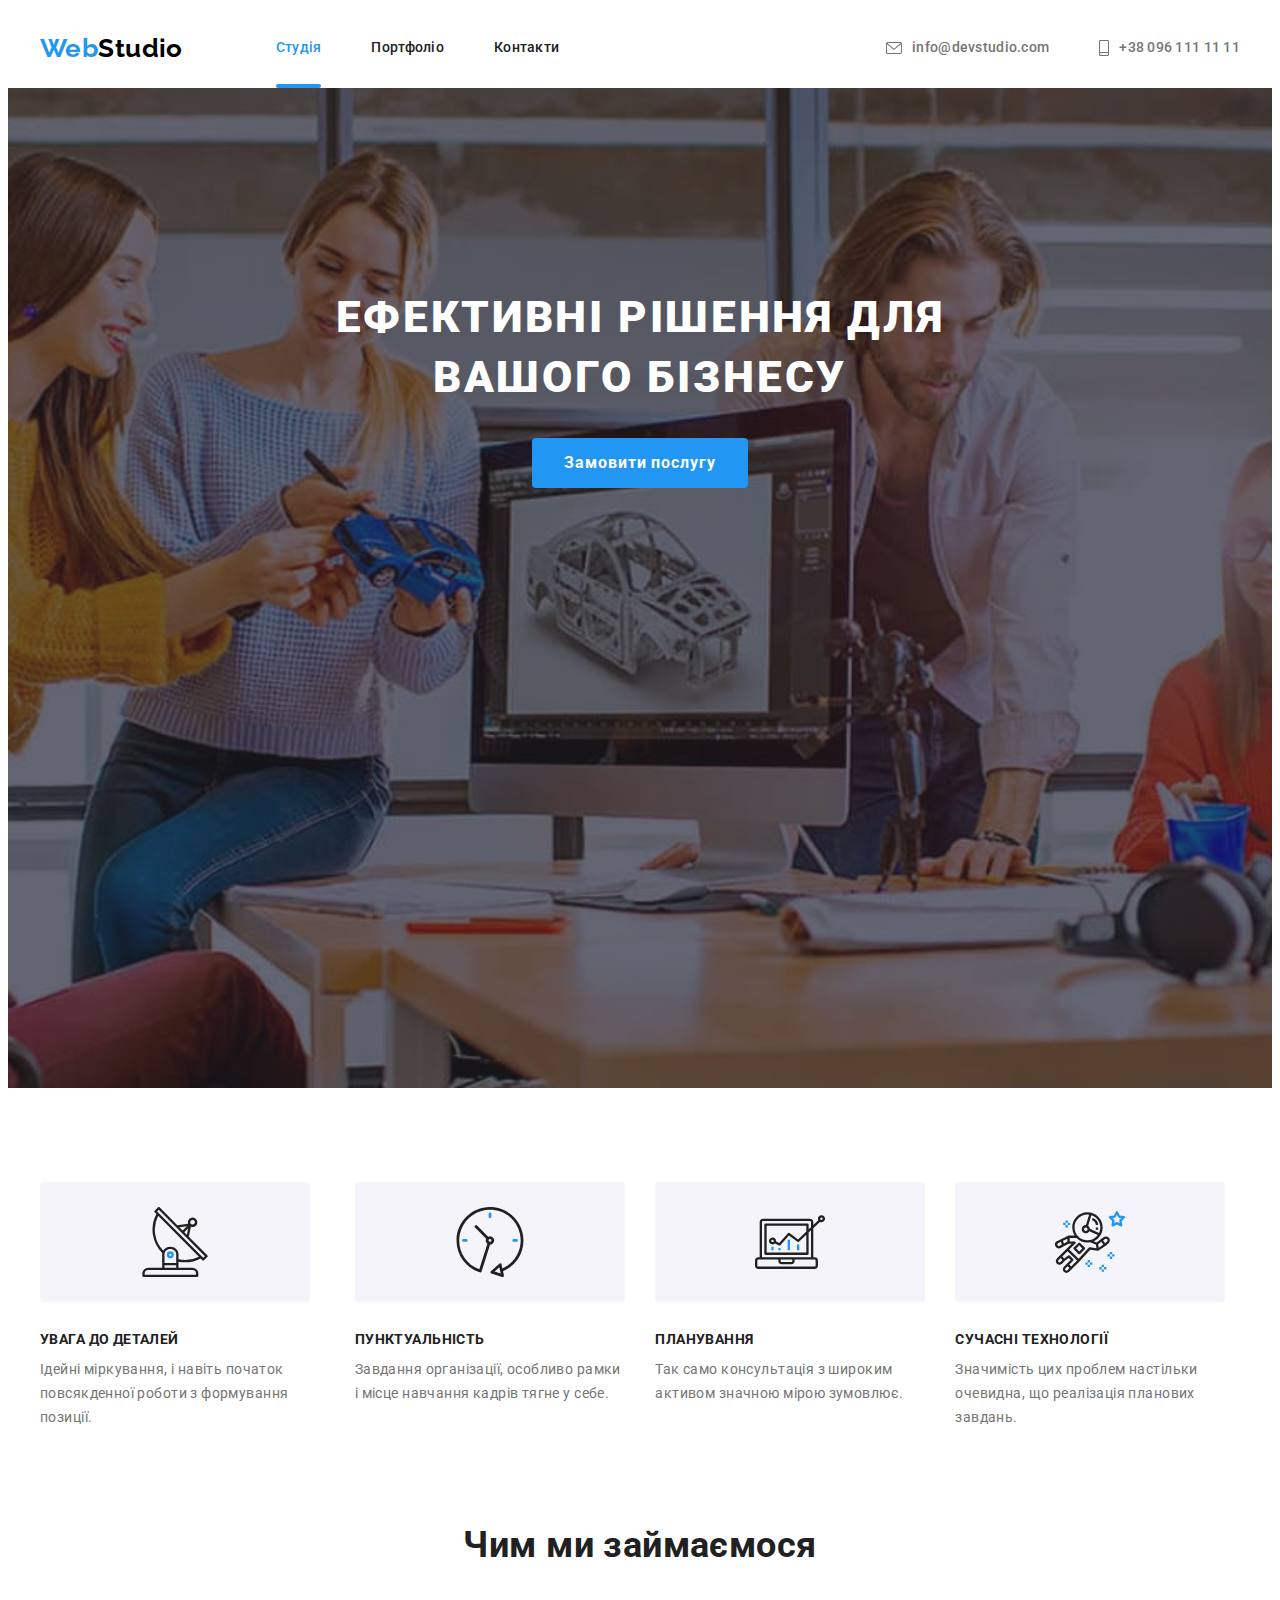
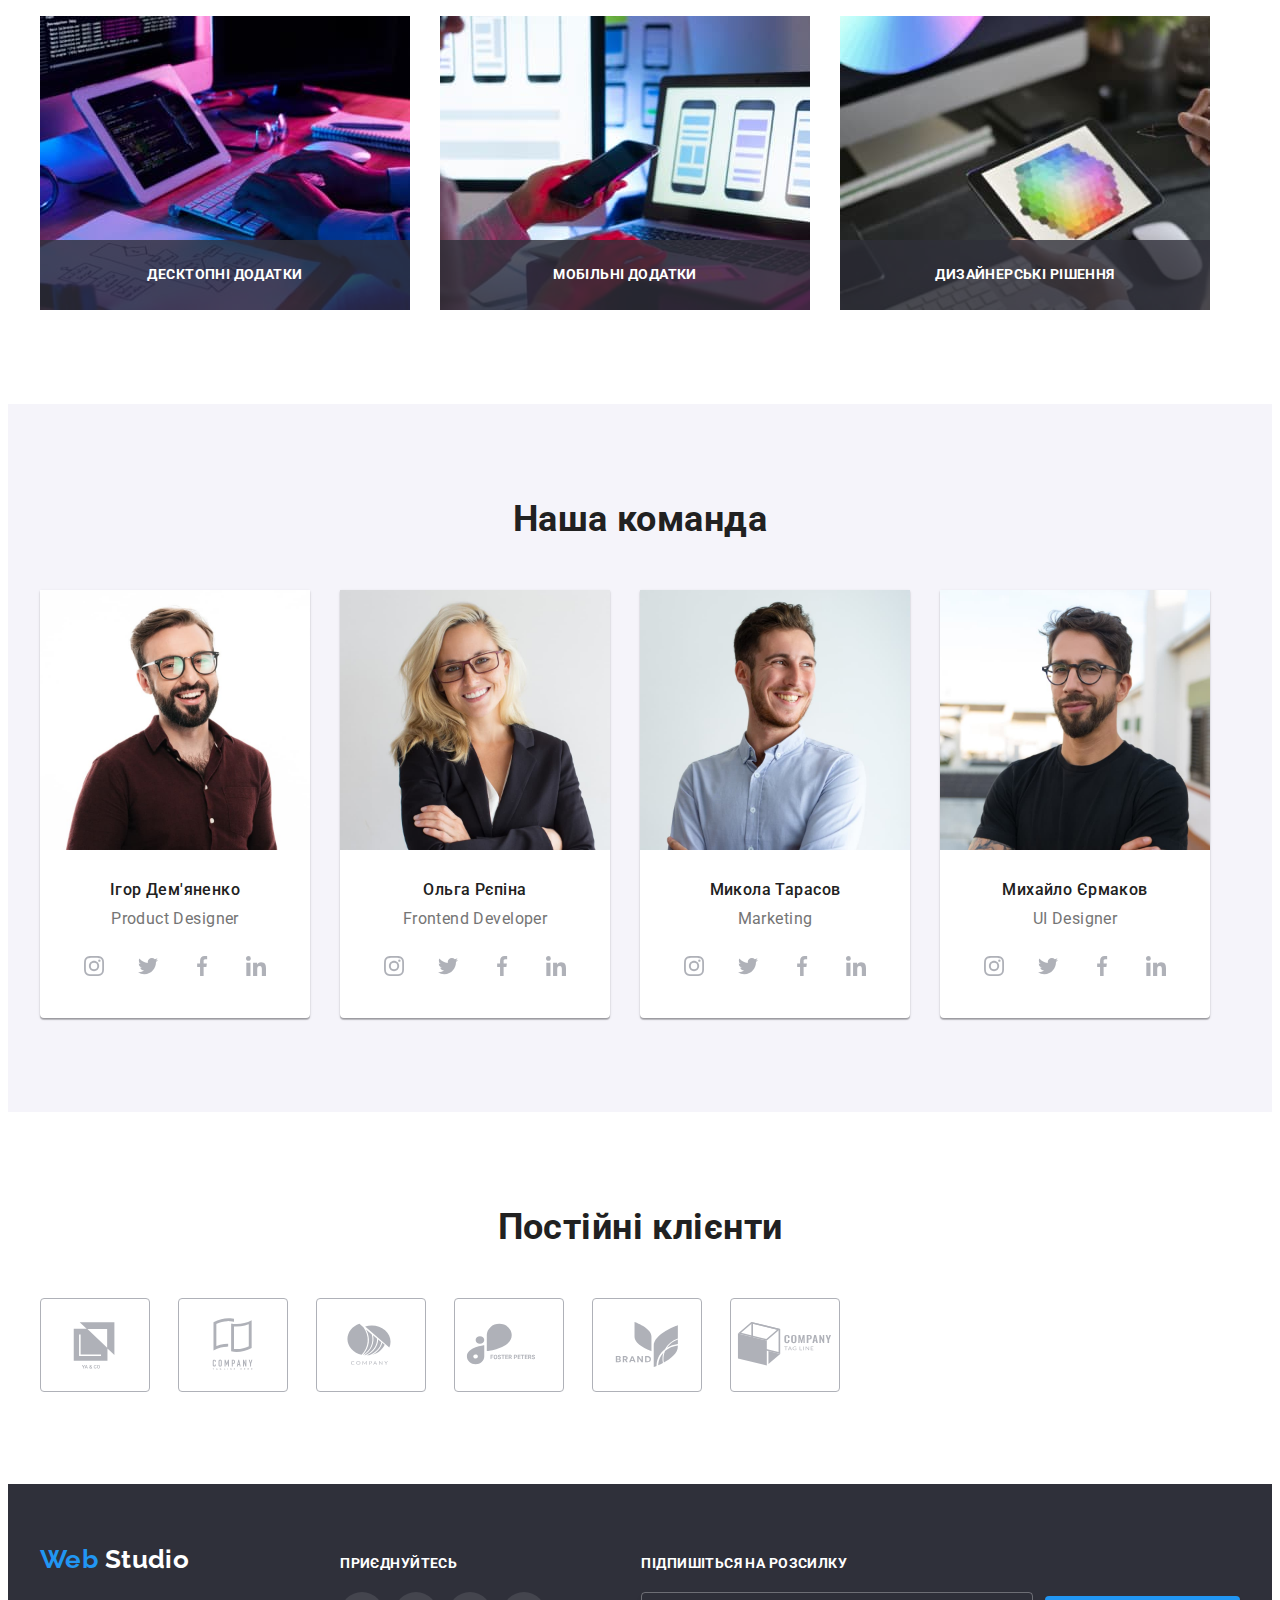
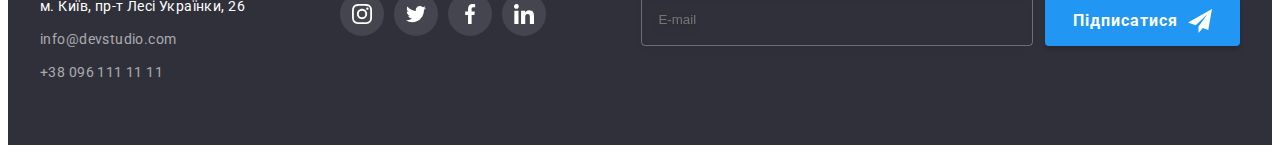
==== commit be3346e8: "Update footer-label" ====
--- a/index.html
+++ b/index.html
@@ -566,8 +566,8 @@
 					<!-- <p class="footer-titles form-title">Підпишіться на розсилку</p> -->
 					<form class="footer-form">
 						<div class="footer-field">
-							<label for="footer-user-email"
-								><span class="footer-titles footer-label-text">Підпишіться на розсилку</span></label
+							<label class="footer-titles footer-label" for="footer-user-email"
+								><span class="footer-label-text">Підпишіться на розсилку</span></label
 							>
 							<input
 								class="footer-input"
@@ -646,7 +646,7 @@
 							</svg>
 						</div>
 					</div>
-					<div class="modal-field">
+					<div class="modal-textarea-field">
 						<label class="textarea-label" for="user-comment">
 							<span class="label-text">Коментар</span>
 						</label>
@@ -664,12 +664,15 @@
 							name="privacy"
 							id="privacy"
 						/>
-						<label class="label-check" for="privacy"
-							><span class="icon-checkbox"
-								><svg class="modal-check-icon" width="16" height="15">
-									<use class="icon-check" href="./images/sprite.svg#icon-check"></use></svg></span
-							>Погоджуюся з розсилкою та приймаю Умови договору</label
-						>
+						<label class="label-check" for="privacy">
+							<span class="icon-checkbox">
+								<svg class="modal-check-icon" width="16" height="15">
+									<use class="icon-check" href="./images/sprite.svg#icon-check"></use>
+								</svg>
+							</span>
+							<span class="label-check-text">Погоджуюся з розсилкою та приймаю</span>
+							<a class="label-check-link" href="">Умови договору</a>
+						</label>
 					</div>
 					<button class="modal-submit" type="submit">Відправити</button>
 				</form>
--- a/css/styles.css
+++ b/css/styles.css
@@ -21,6 +21,7 @@
 	--modal-btn-border-color: rgba(0, 0, 0, 0.1);
 	--modal-input-border-color: rgba(33, 33, 33, 0.2);
 	--modal-textarea-color: rgba(117, 117, 117, 0.5);
+	--modal-checkbox-color: #212121;
 
 	--portfolio-border-color: #eeeeee;
 	--portfolio-overlay-color: rgba(33, 150, 243, 0.9);
@@ -492,12 +493,8 @@
 
 .footer-container {
 	display: flex;
+	justify-content: space-between;
 	align-items: baseline;
-}
-
-.adress-container,
-.social-links-container {
-	margin-right: 93px;
 }
 
 .footer-logo {
@@ -581,7 +578,7 @@
 	gap: 12px;
 }
 
-.footer-label-text {
+.footer-label {
 	display: block;
 }
 
@@ -595,13 +592,11 @@
 
 	background-color: transparent;
 	border: 1px solid var(--footer-input-border-color);
+	filter: drop-shadow(0px 4px 4px rgba(0, 0, 0, 0.15));
+
 	border-radius: 4px;
 	outline: transparent;
 }
-
-/* .footer-input:focus {
-	border-color: var(--accent-color);
-} */
 
 .footer-submit {
 	display: flex;
@@ -760,6 +755,10 @@
 	padding-left: 42px;
 }
 
+.modal-textarea-field {
+	margin-bottom: 20px;
+}
+
 .modal-textarea {
 	height: 120px;
 	padding: 12px 16px;
@@ -798,6 +797,57 @@
 	color: var(--modal-textarea-color);
 }
 
+.modal-checkbox-field {
+	margin-bottom: 30px;
+}
+
+.label-check {
+	display: flex;
+	align-items: center;
+	margin-left: 12px;
+
+	transition-property: border-color;
+	transition-duration: 250ms;
+	transition-timing-function: var(--timing-function);
+}
+
+.icon-checkbox {
+	display: flex;
+	justify-content: center;
+	align-items: center;
+	width: 16px;
+	height: 15px;
+	margin-right: 8px;
+
+	fill: transparent;
+
+	background-color: transparent;
+	border: 2px solid var(--modal-checkbox-color);
+	border-radius: 2px;
+}
+
+.label-check-text {
+	display: flex;
+	margin-right: 5px;
+
+	font-weight: 400;
+	line-height: 1.71;
+}
+
+.label-check-link {
+	color: var(--accent-color);
+}
+
+.input-check:checked + .label-check .icon-checkbox {
+	fill: var(--additional-text-color);
+	background-color: var(--accent-color);
+	border: transparent;
+}
+
+.input-check:focus + .label-check .icon-checkbox {
+	border-color: var(--accent-color);
+}
+
 .modal-submit {
 	padding: 10px 52px;
 	margin: 0 auto;
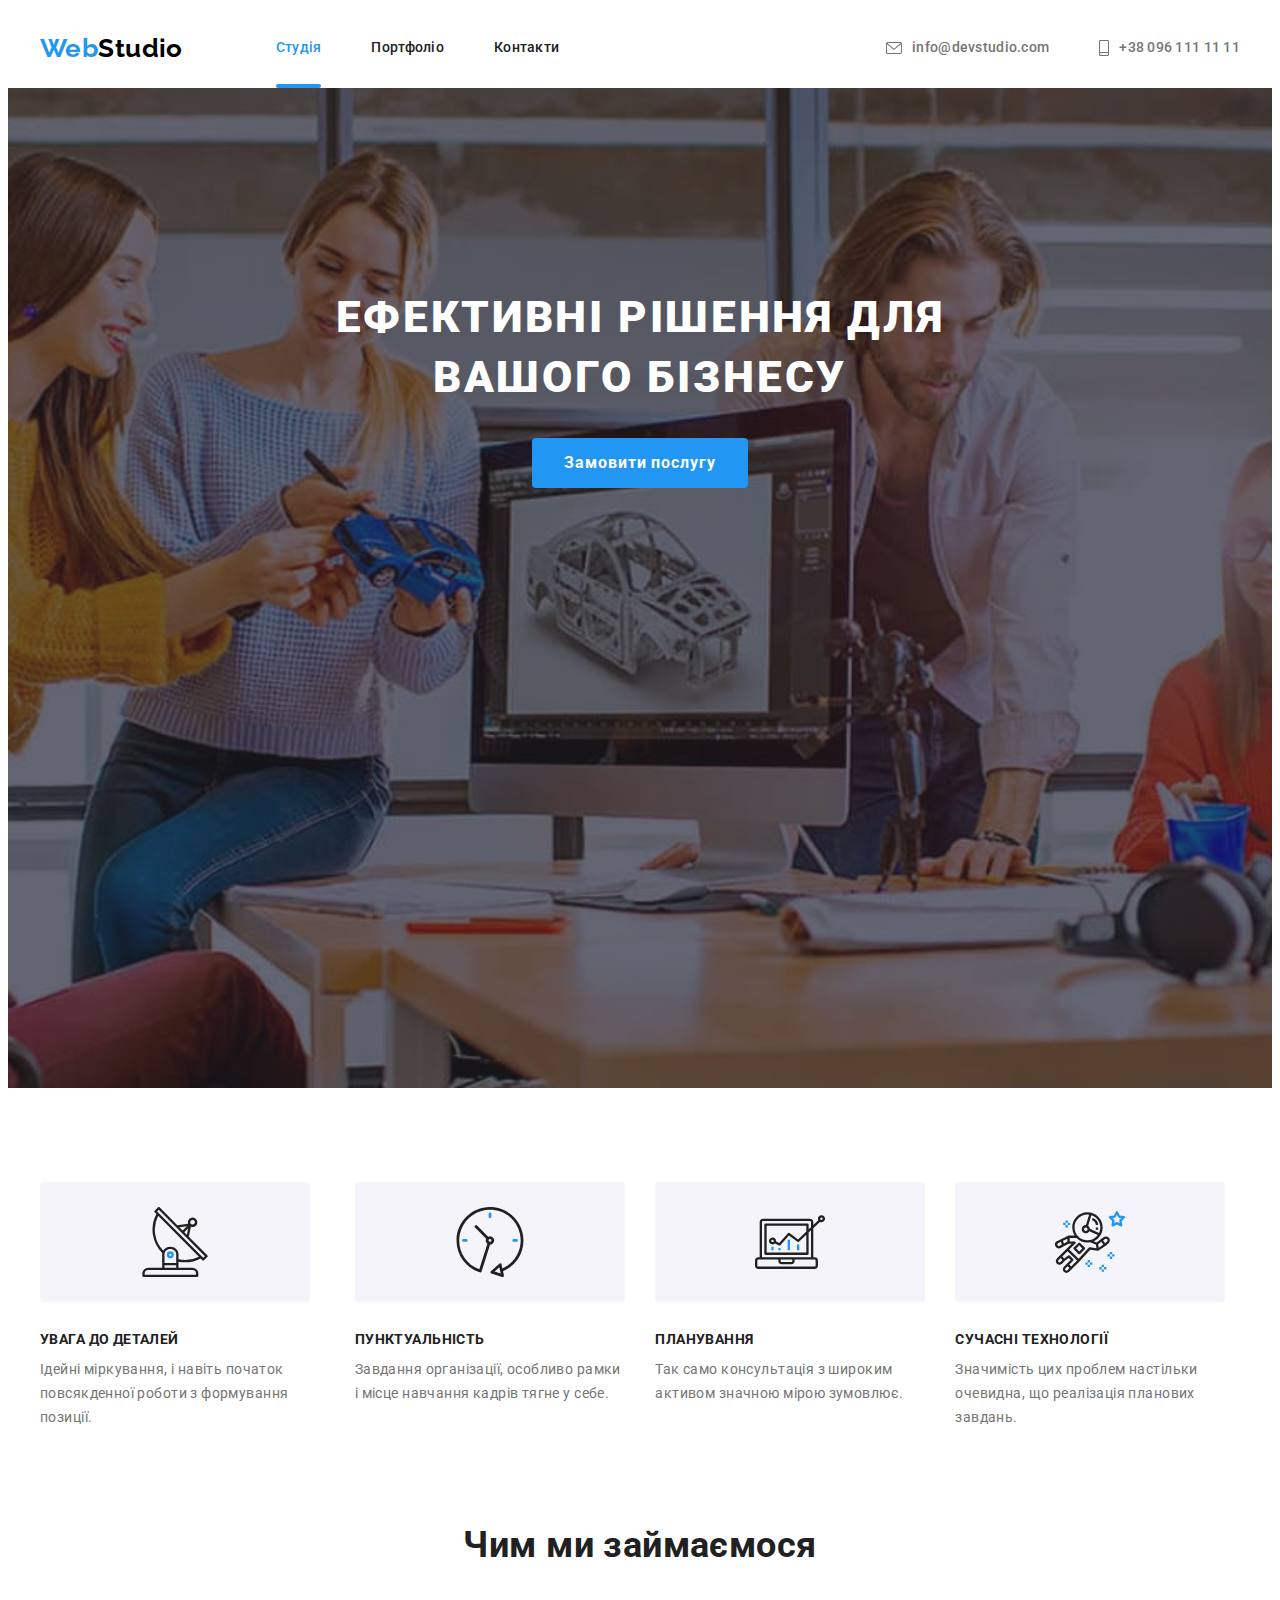
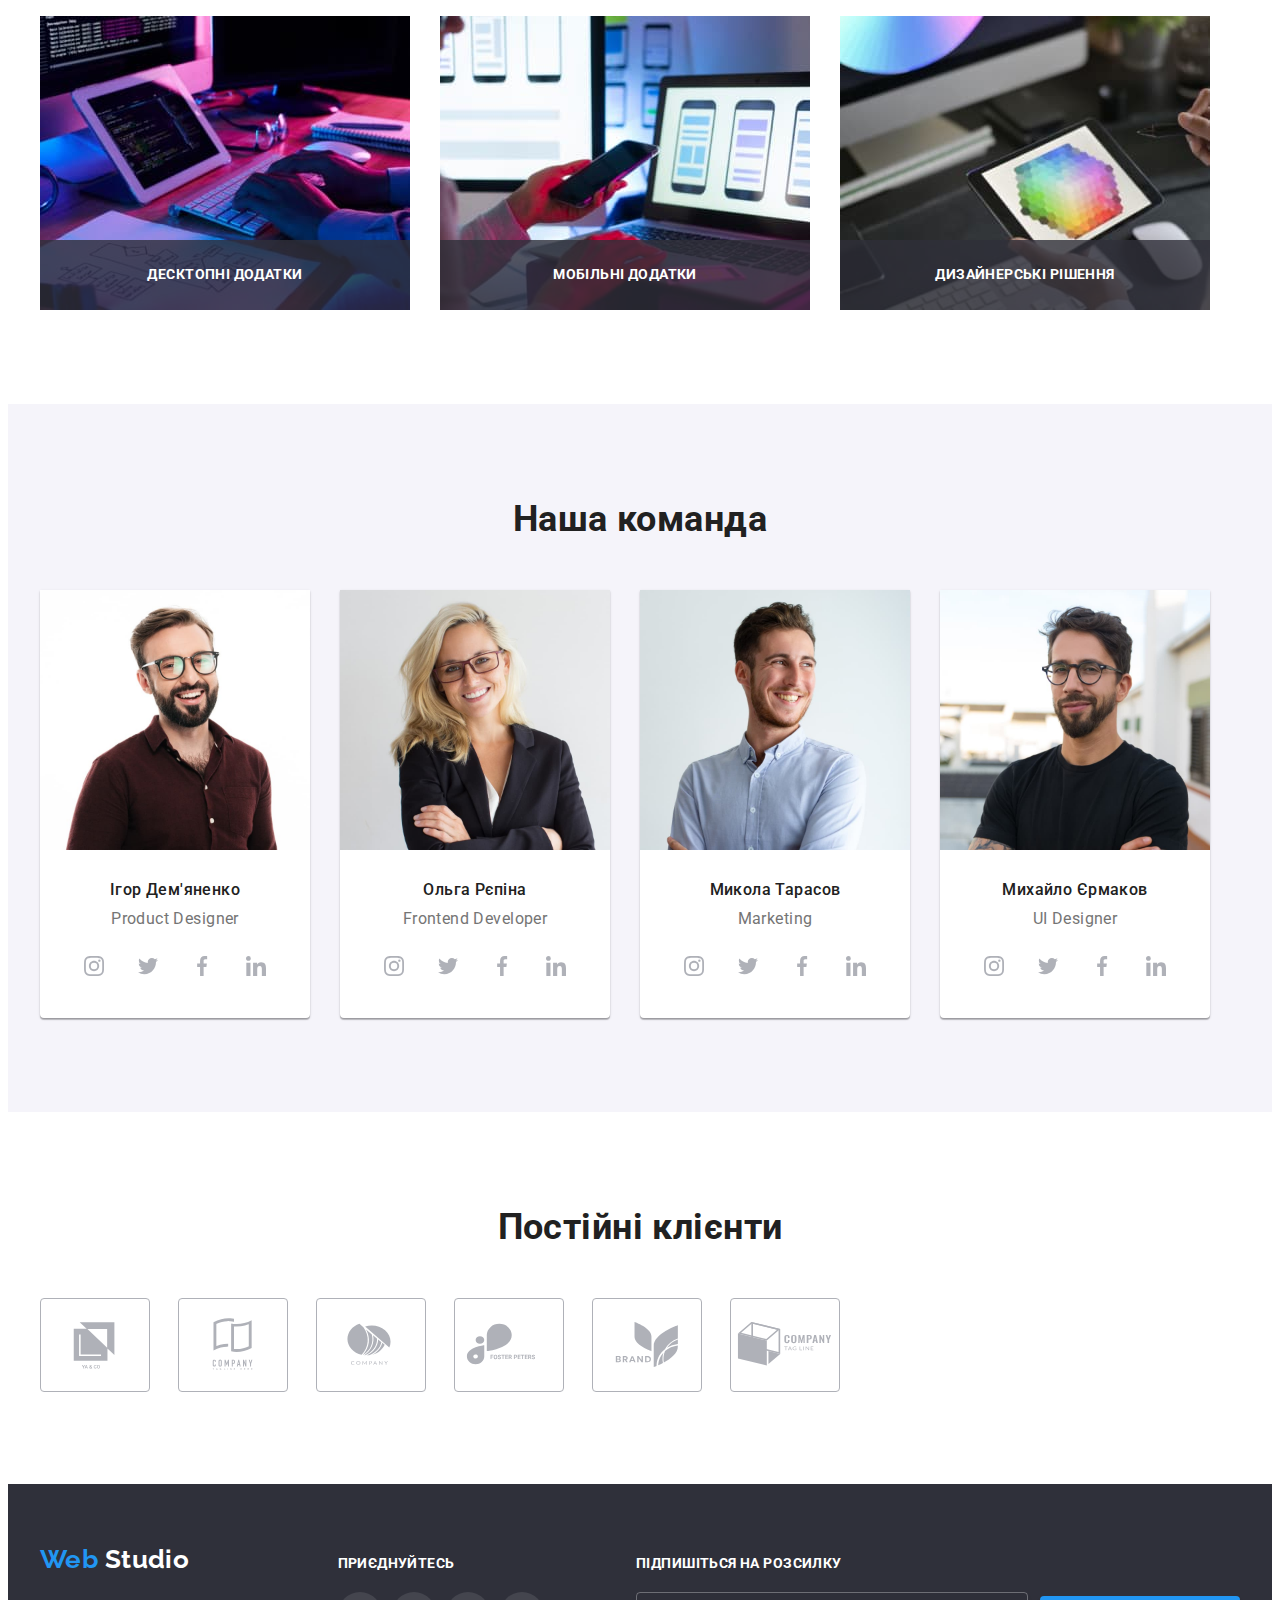
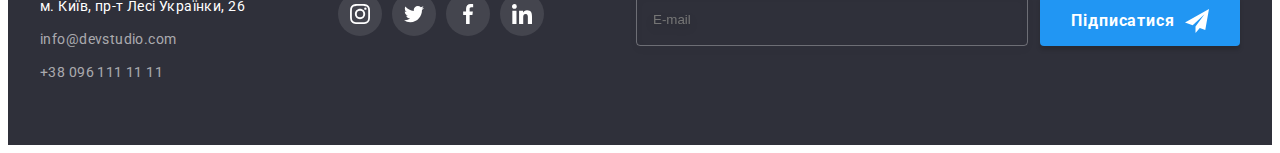
==== commit af6743d4: "Add change for button with type submit" ====
--- a/index.html
+++ b/index.html
@@ -578,7 +578,7 @@
 								required
 							/>
 						</div>
-						<button class="footer-submit" type="submit">
+						<button class="submit footer-submit" type="submit">
 							Підписатися
 							<svg class="footer-submit-icon" width="24" height="24">
 								<use class="icon-send" href="./images/sprite.svg#icon-send"></use>
@@ -674,7 +674,7 @@
 							<a class="label-check-link" href="">Умови договору</a>
 						</label>
 					</div>
-					<button class="modal-submit" type="submit">Відправити</button>
+					<button class="submit modal-submit" type="submit">Відправити</button>
 				</form>
 			</div>
 		</div>
--- a/css/styles.css
+++ b/css/styles.css
@@ -598,10 +598,9 @@
 	outline: transparent;
 }
 
-.footer-submit {
-	display: flex;
-	align-items: center;
-	padding: 10px 28px;
+.submit {
+	width: 200px;
+	height: 50px;
 
 	font-weight: 700;
 	line-height: 1.88;
@@ -614,6 +613,12 @@
 	transition-property: background-color;
 	transition-duration: 250ms;
 	transition-timing-function: var(--timing-function);
+}
+
+.footer-submit {
+	display: flex;
+	justify-content: center;
+	align-items: center;
 }
 
 .footer-submit-icon {
@@ -849,23 +854,9 @@
 }
 
 .modal-submit {
-	padding: 10px 52px;
 	margin: 0 auto;
 
-	background-color: var(--accent-color);
-
-	font-weight: 700;
-	line-height: 1.86;
 	text-align: center;
-	letter-spacing: 0.06em;
-
-	color: var(--additional-text-color);
-
-	box-shadow: 0px 4px 4px rgba(0, 0, 0, 0.15);
-
-	transition-property: background-color;
-	transition-duration: 250ms;
-	transition-timing-function: var(--timing-function);
 }
 
 .modal-submit:hover,
